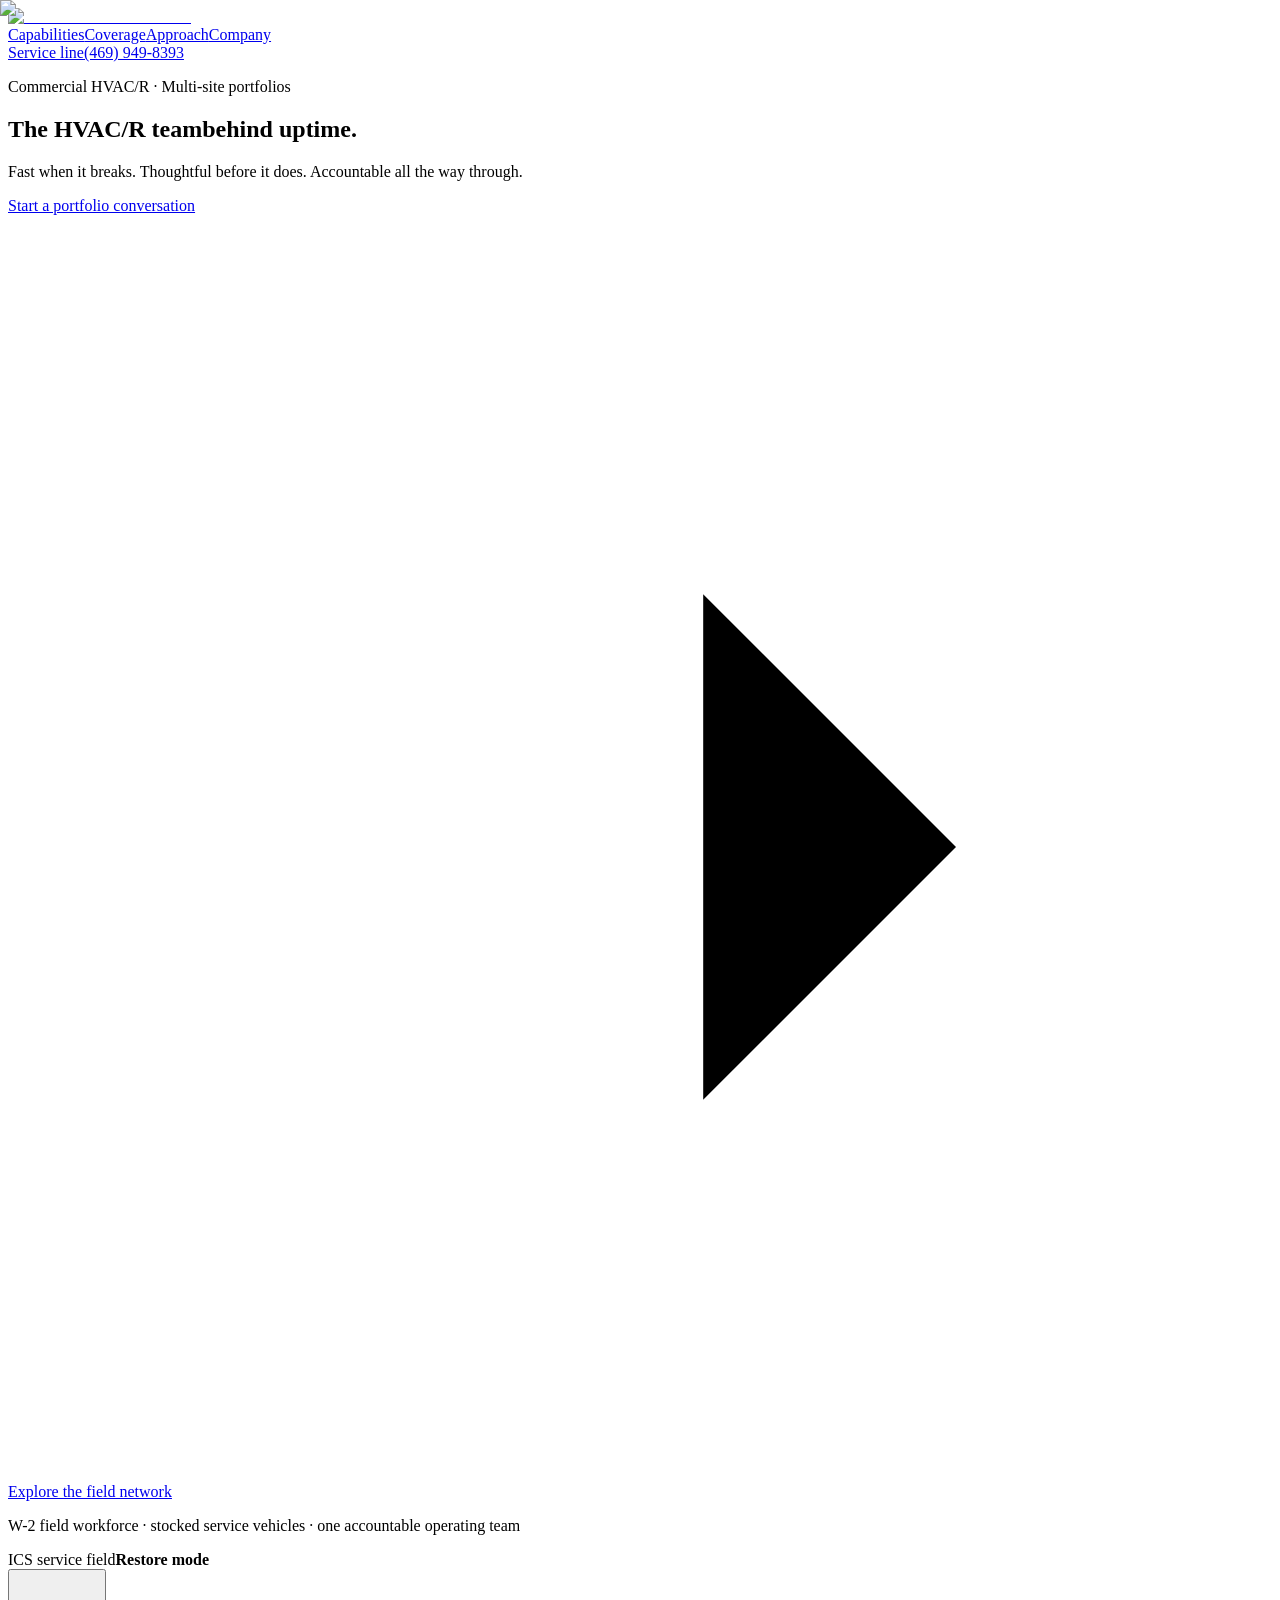
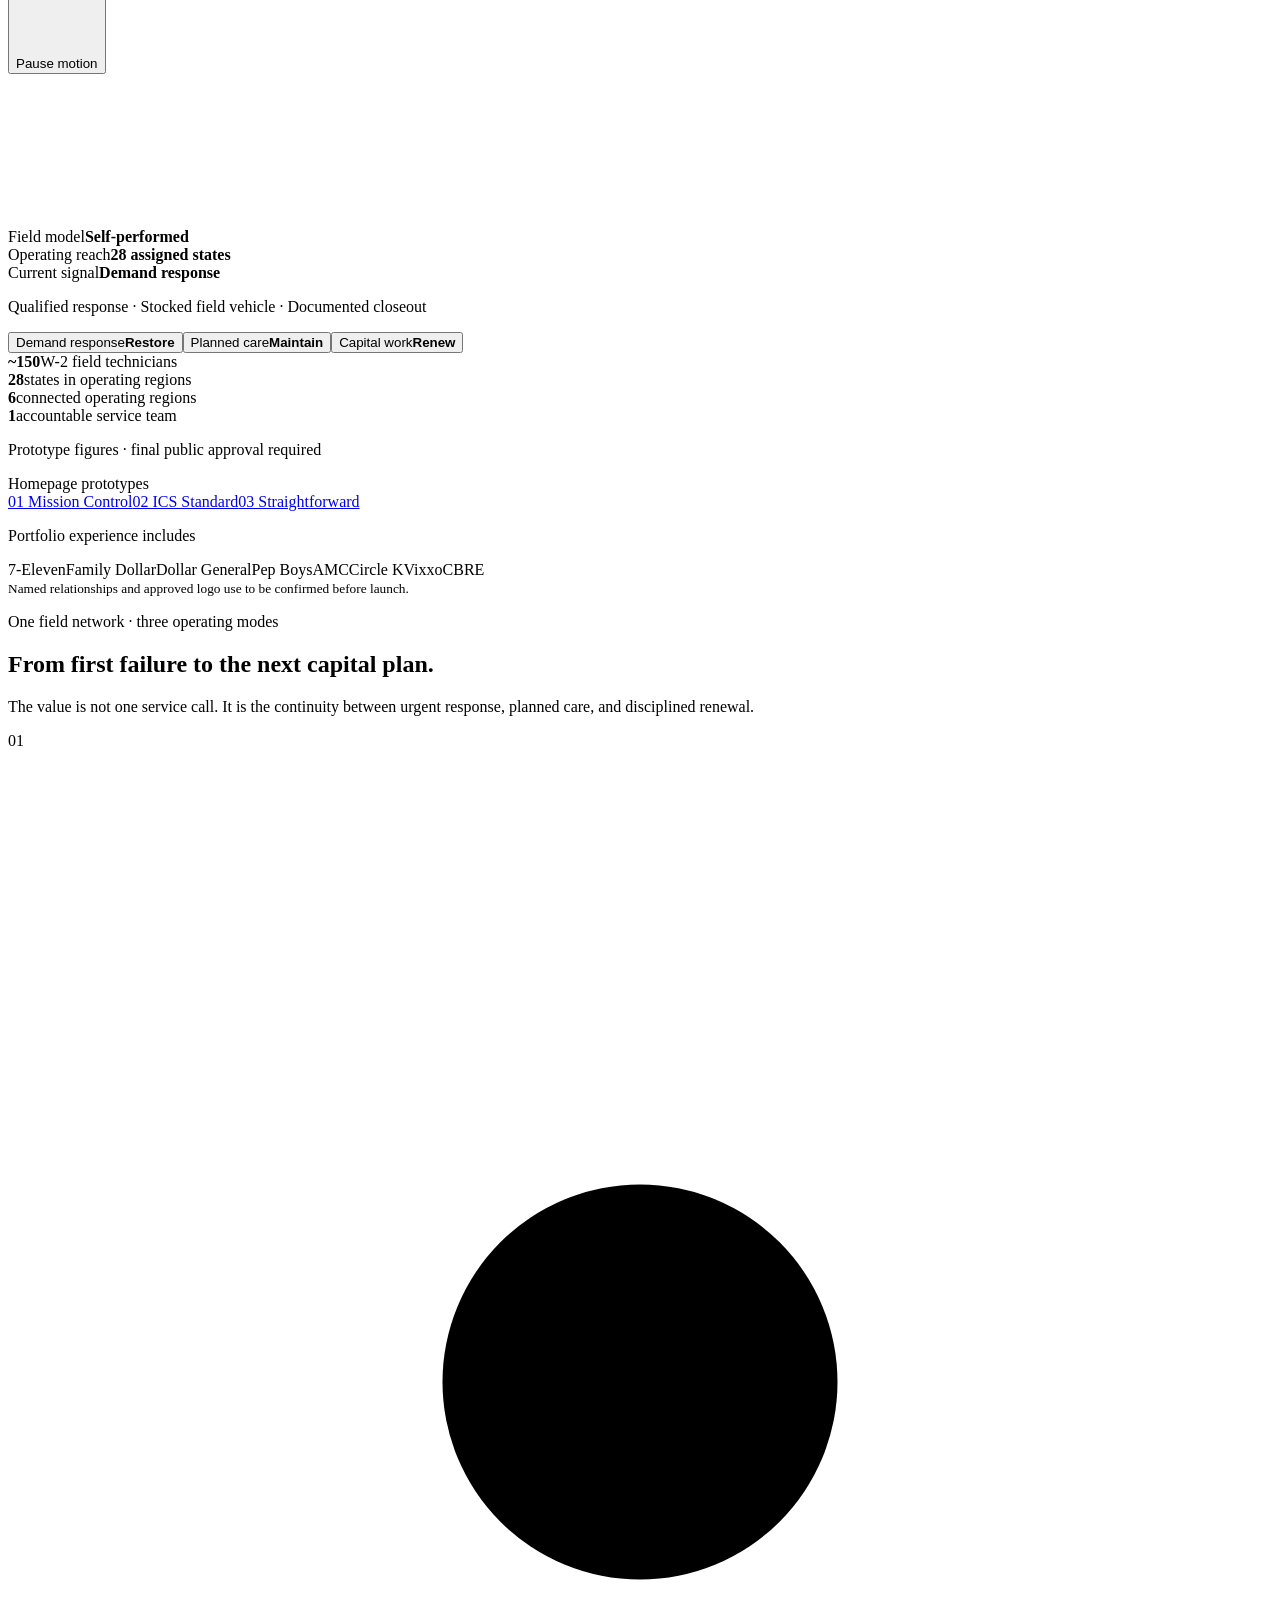
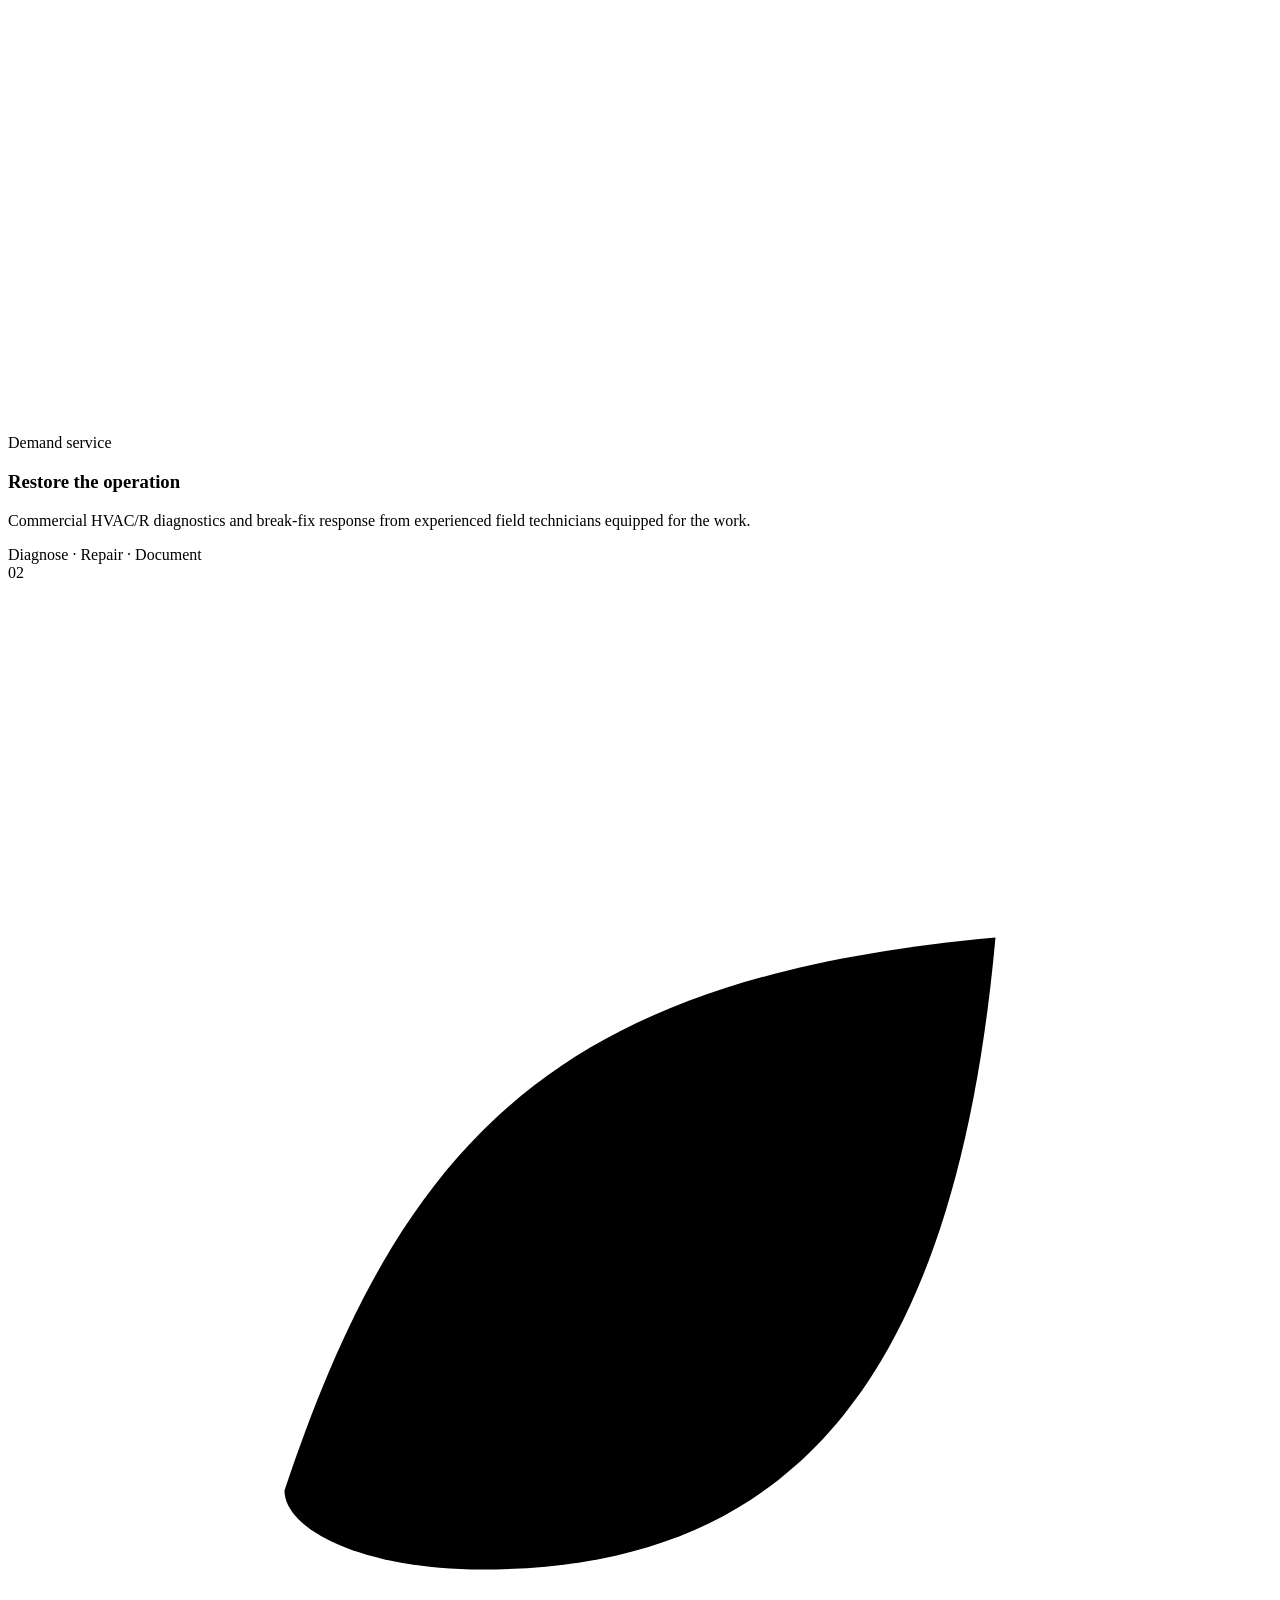
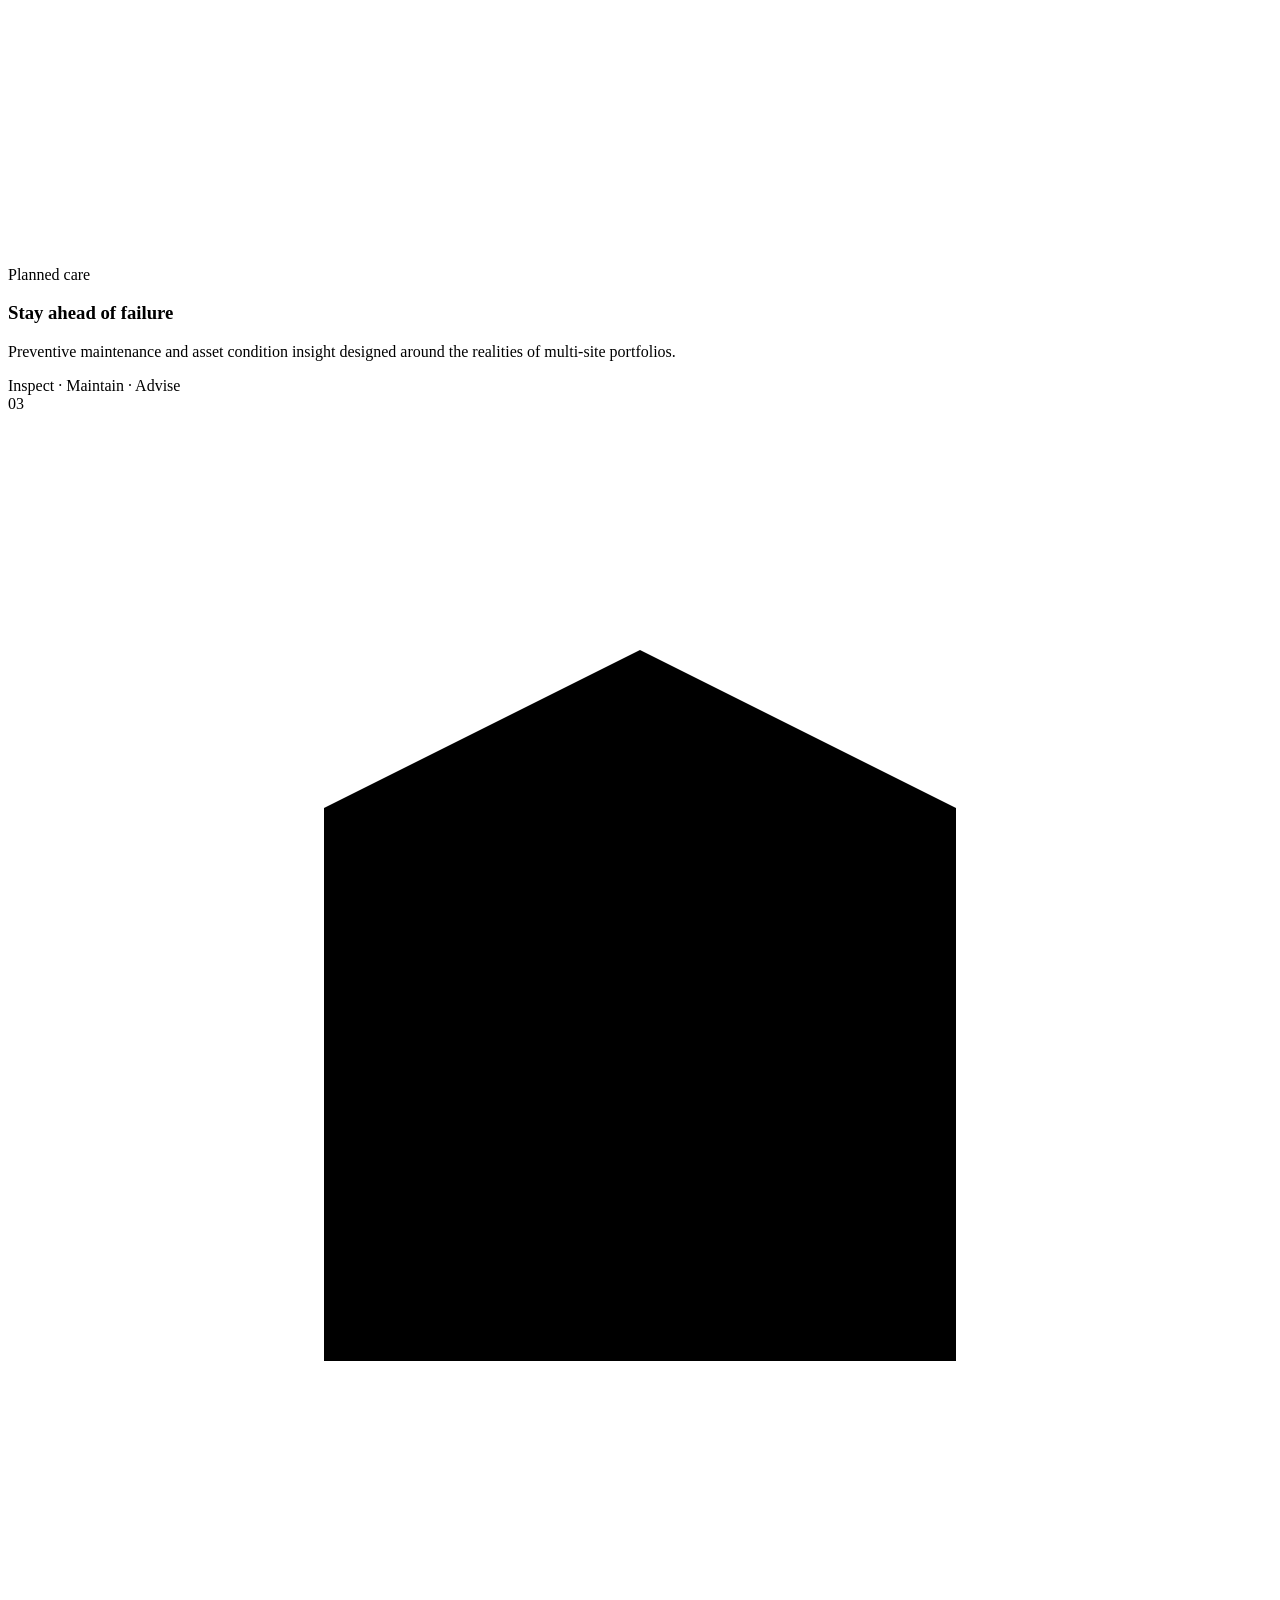
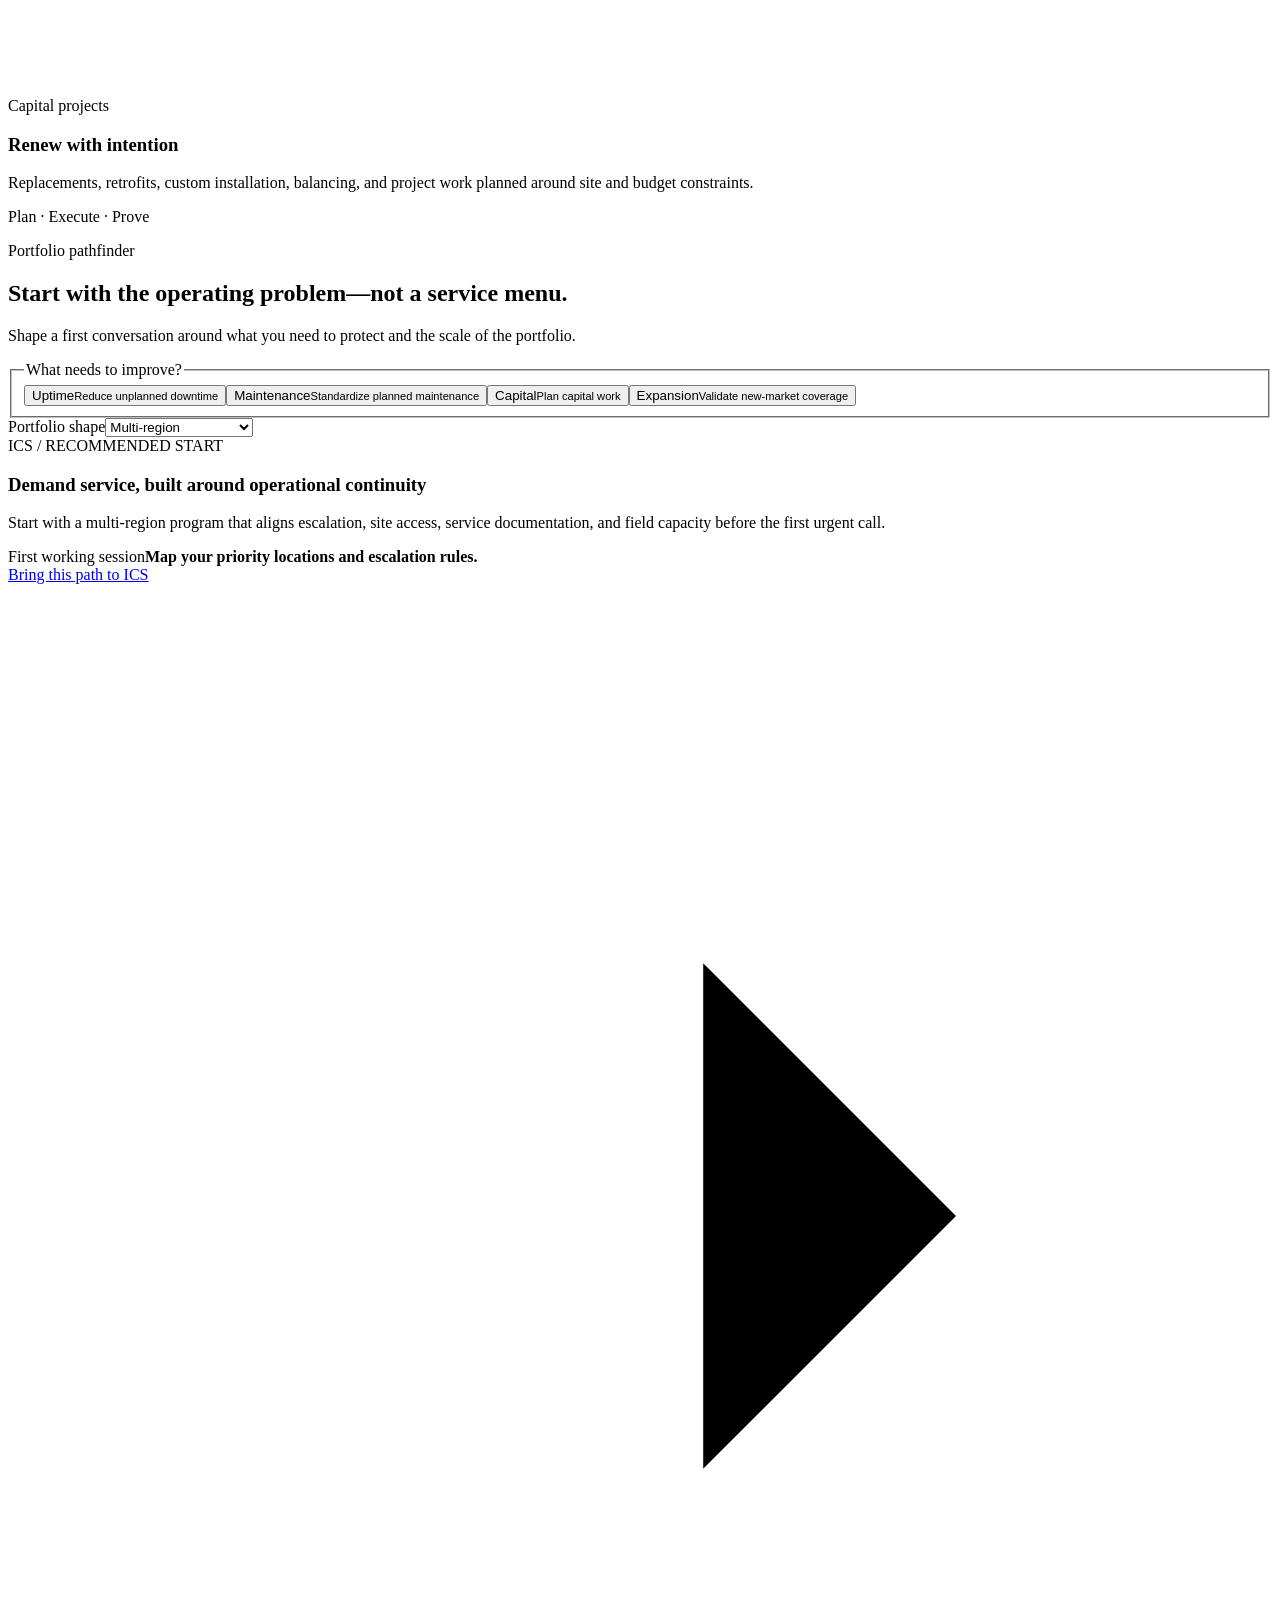
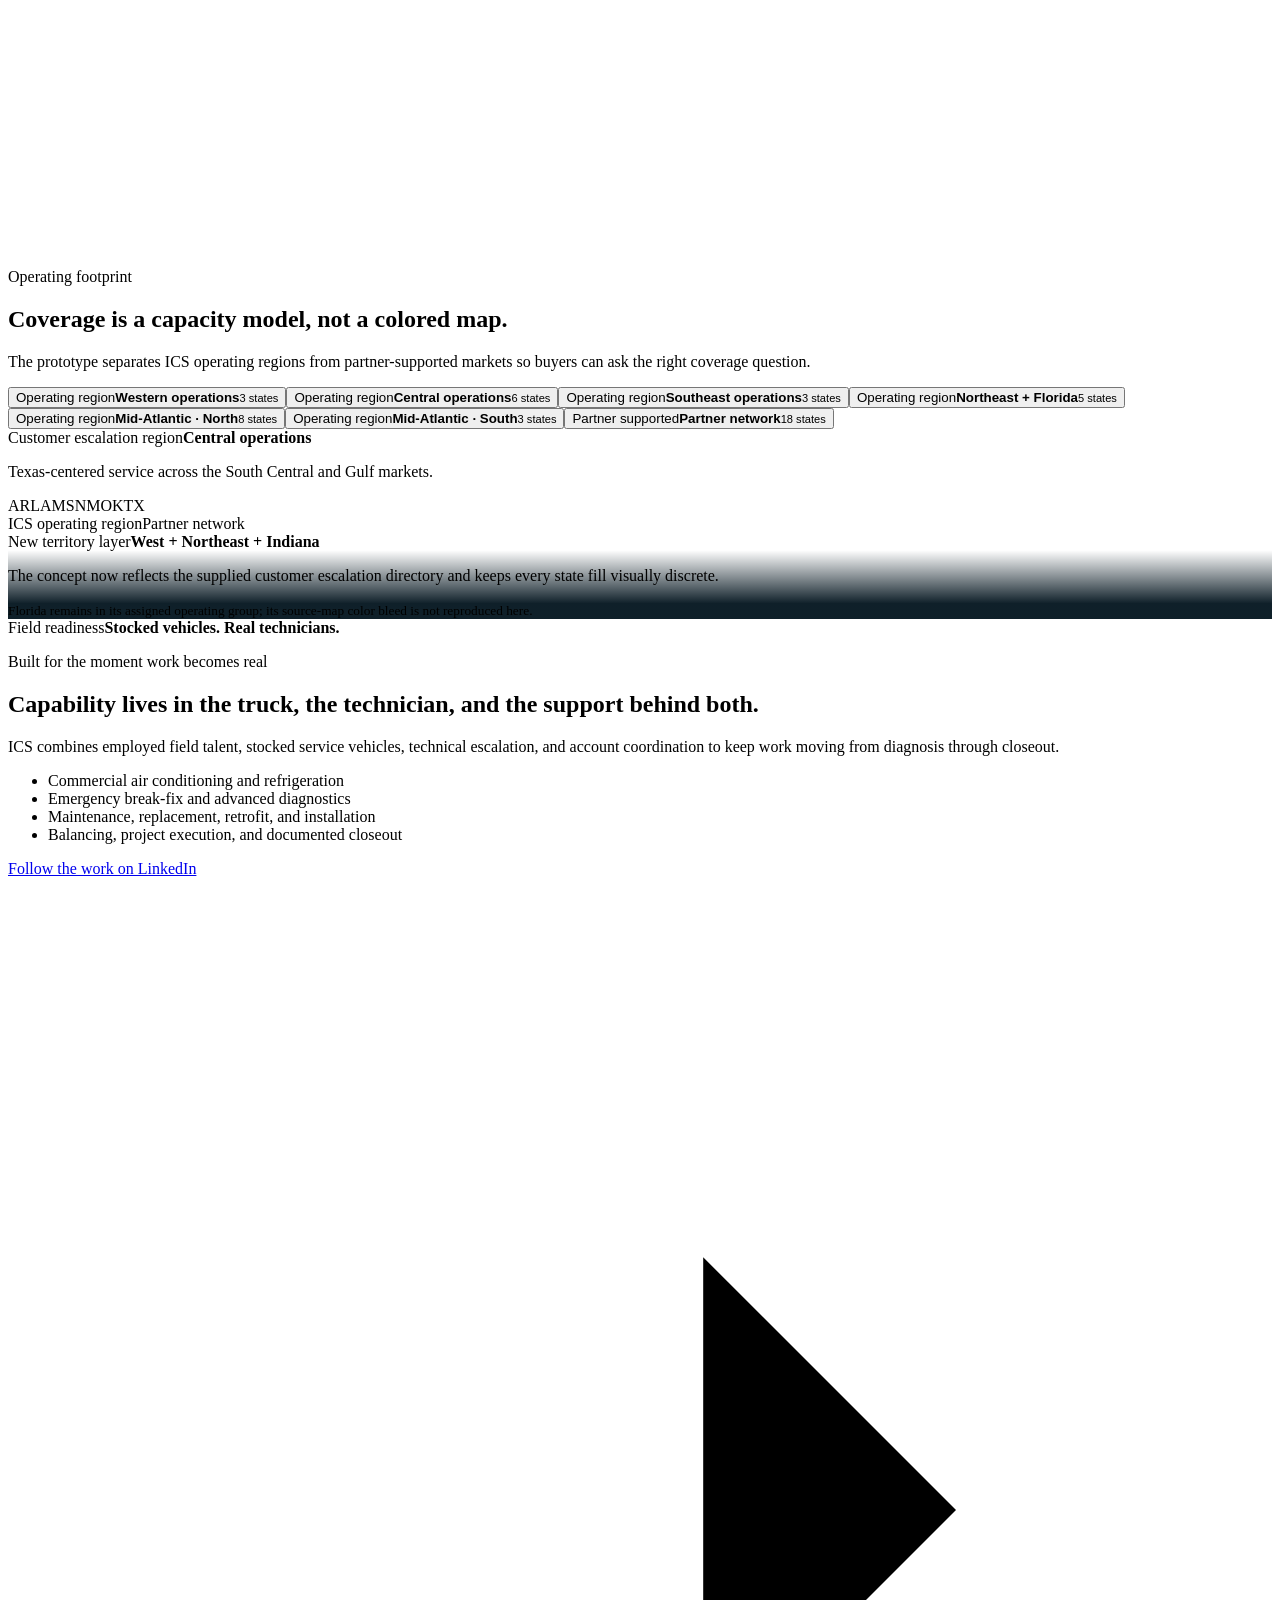
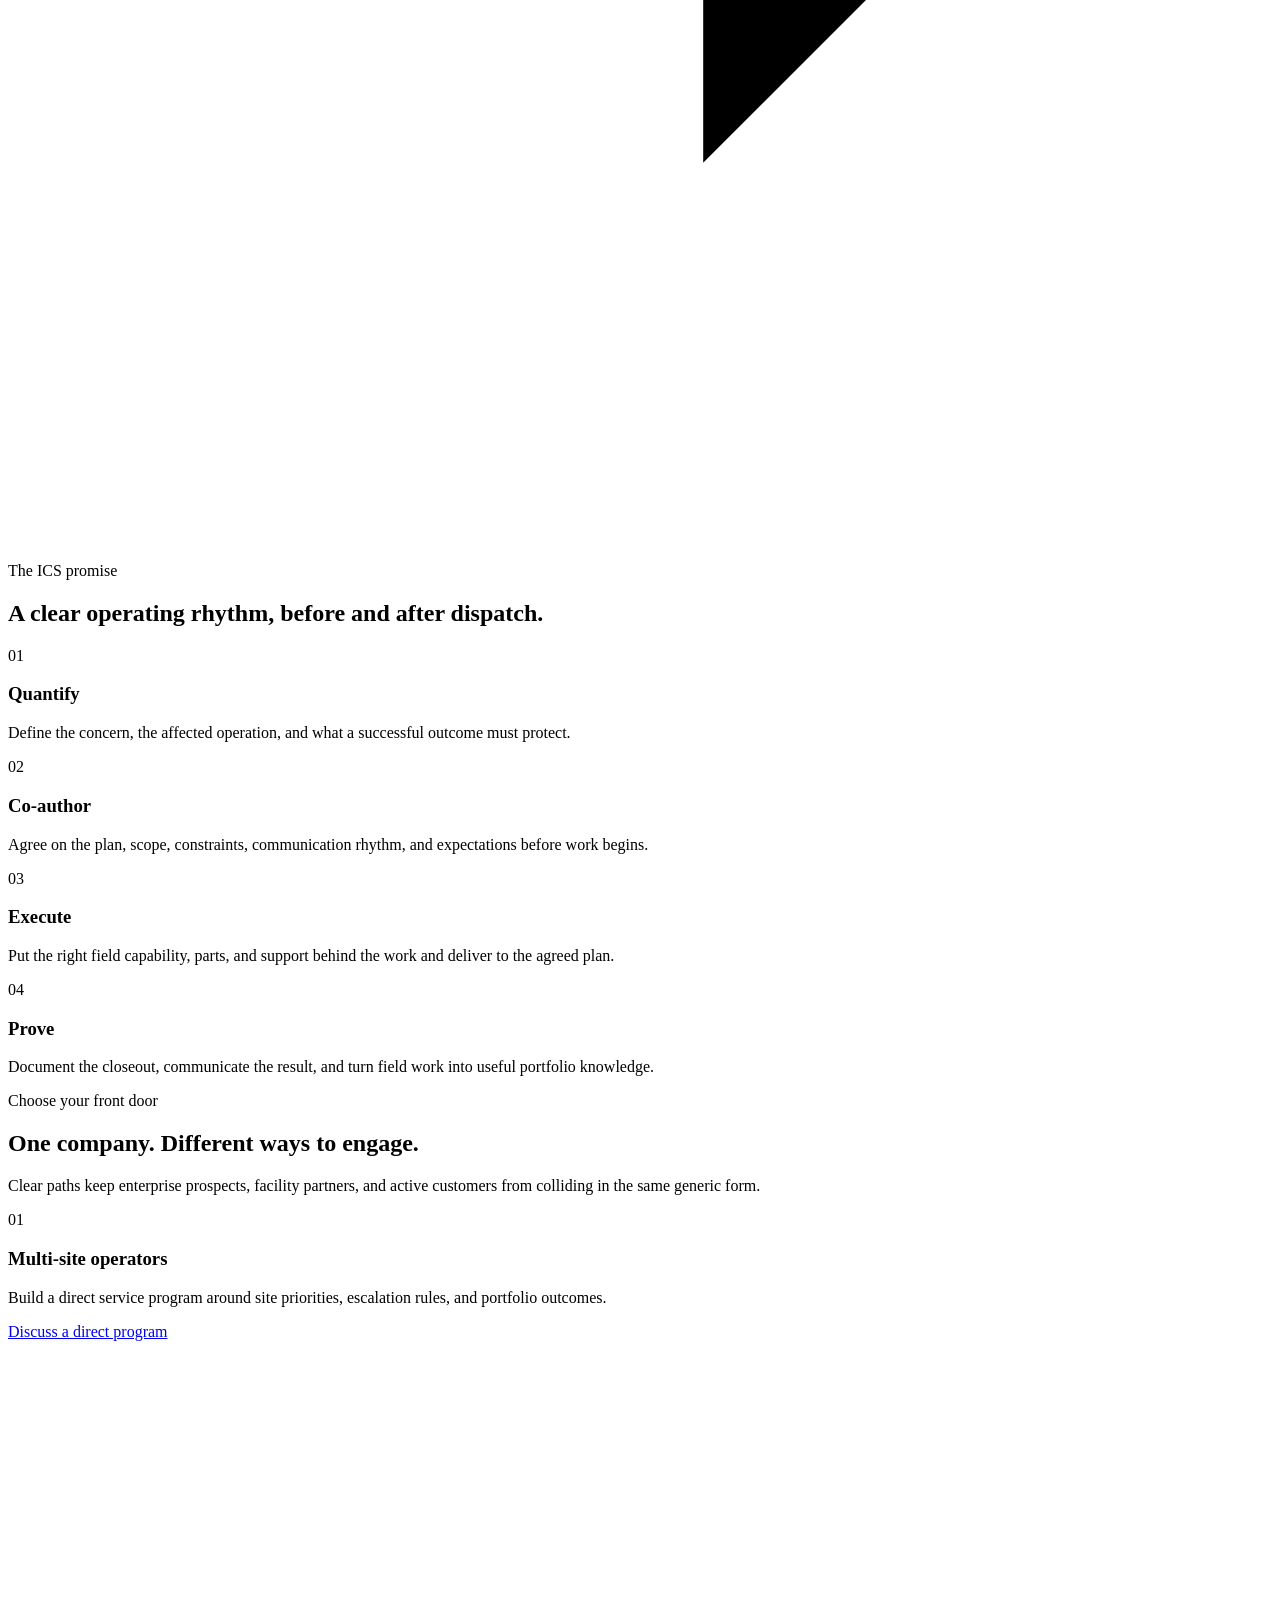
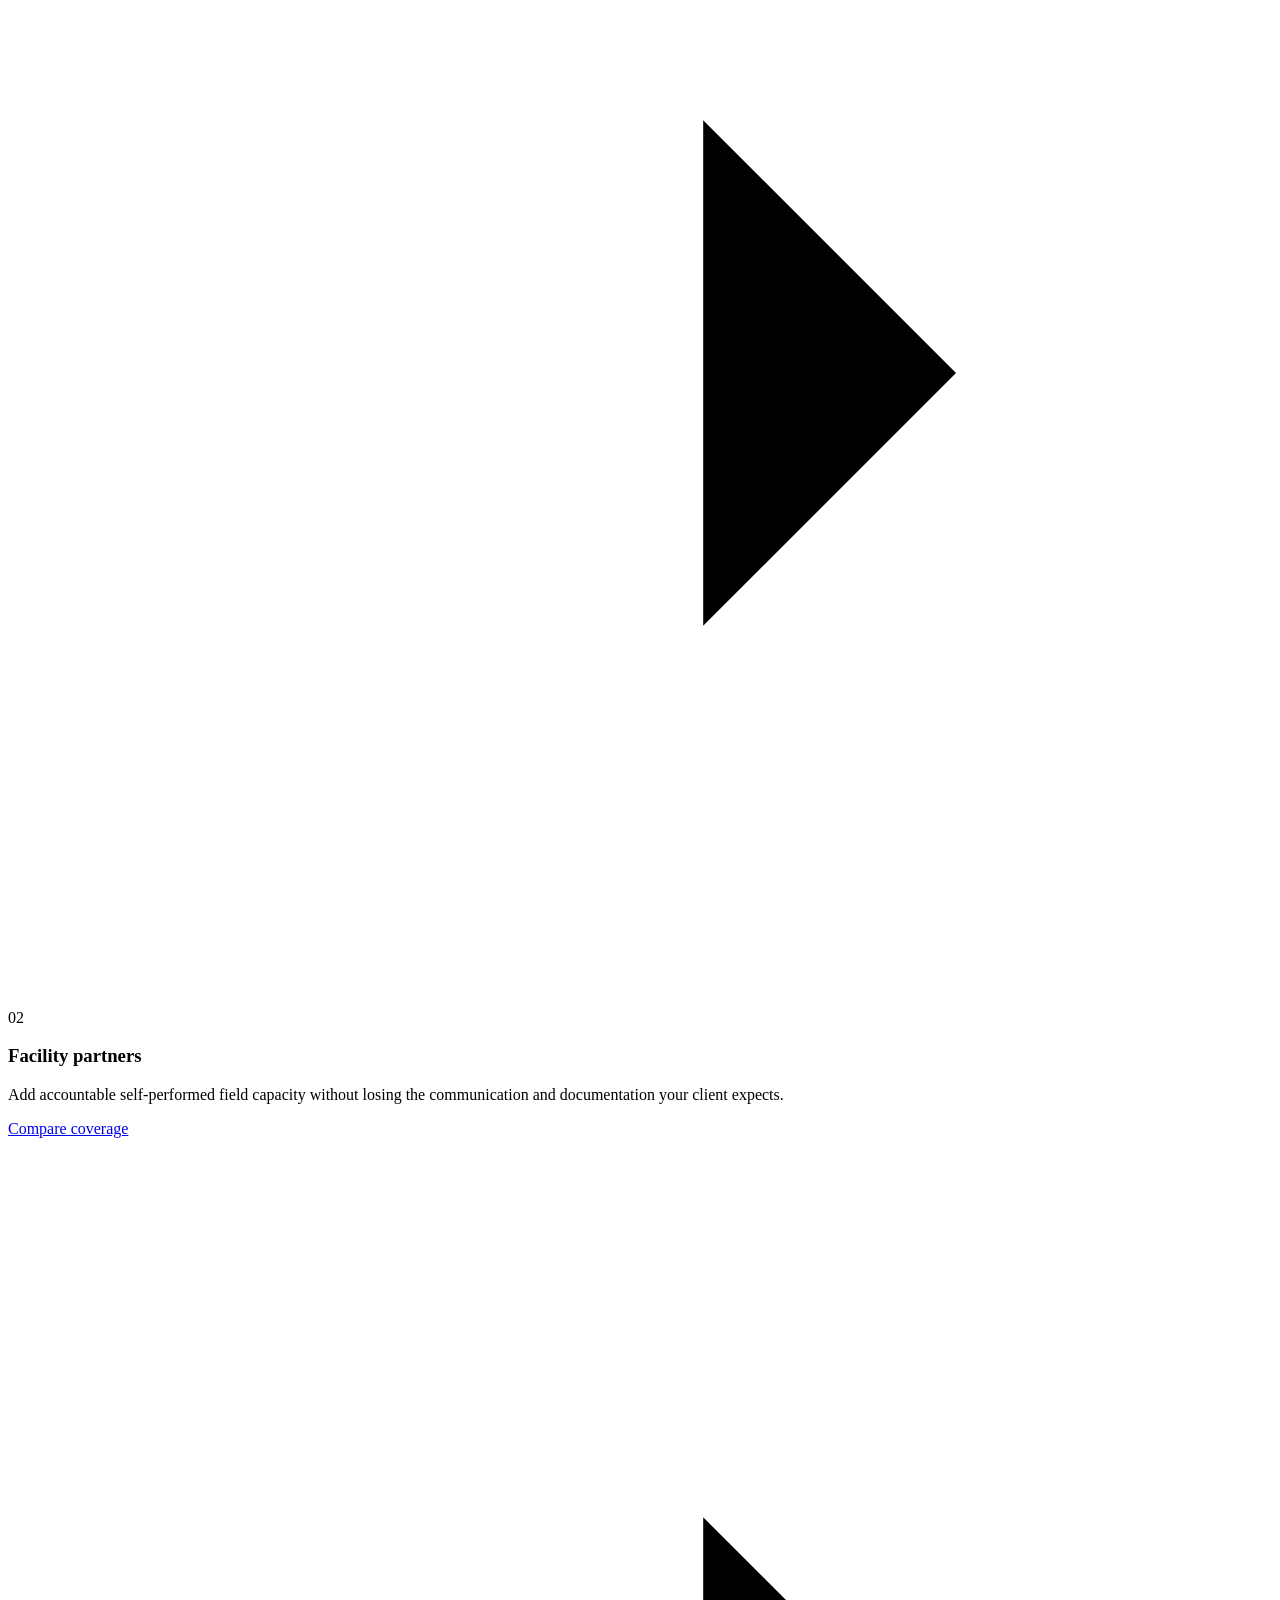
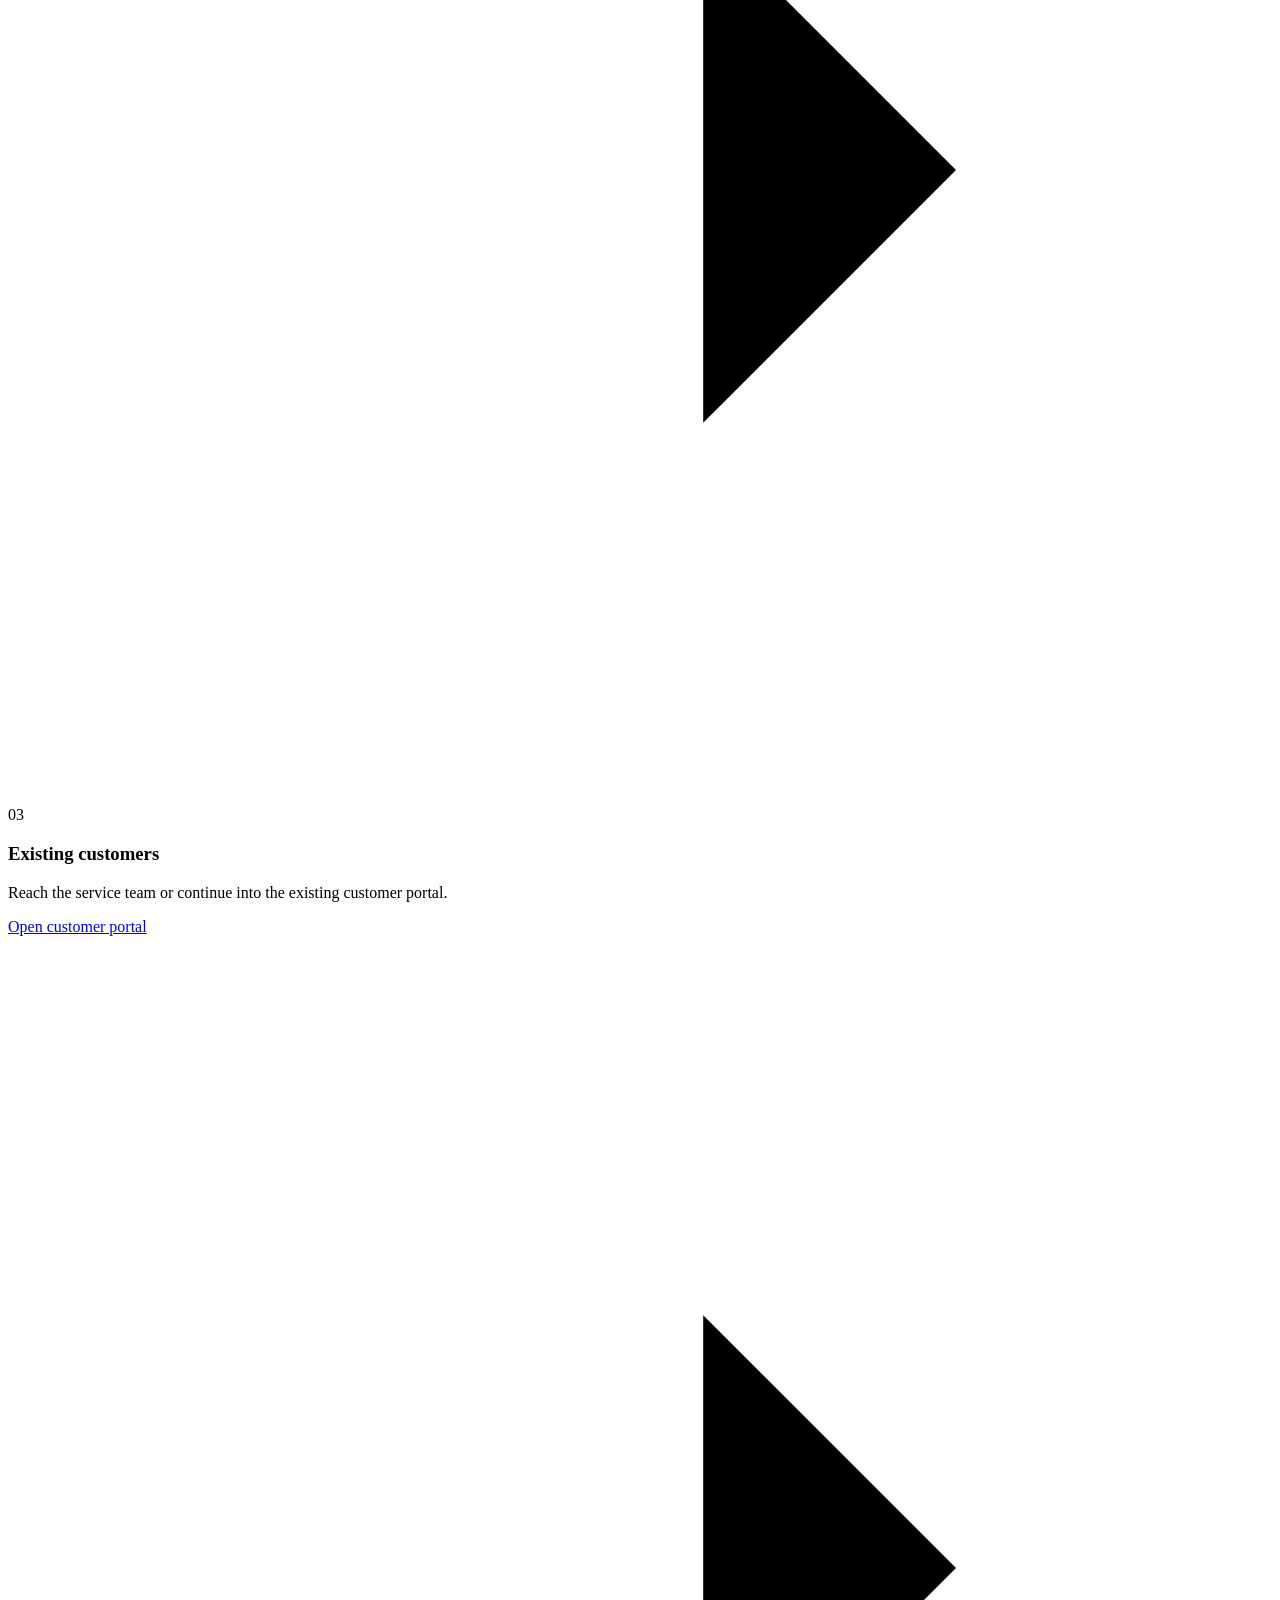
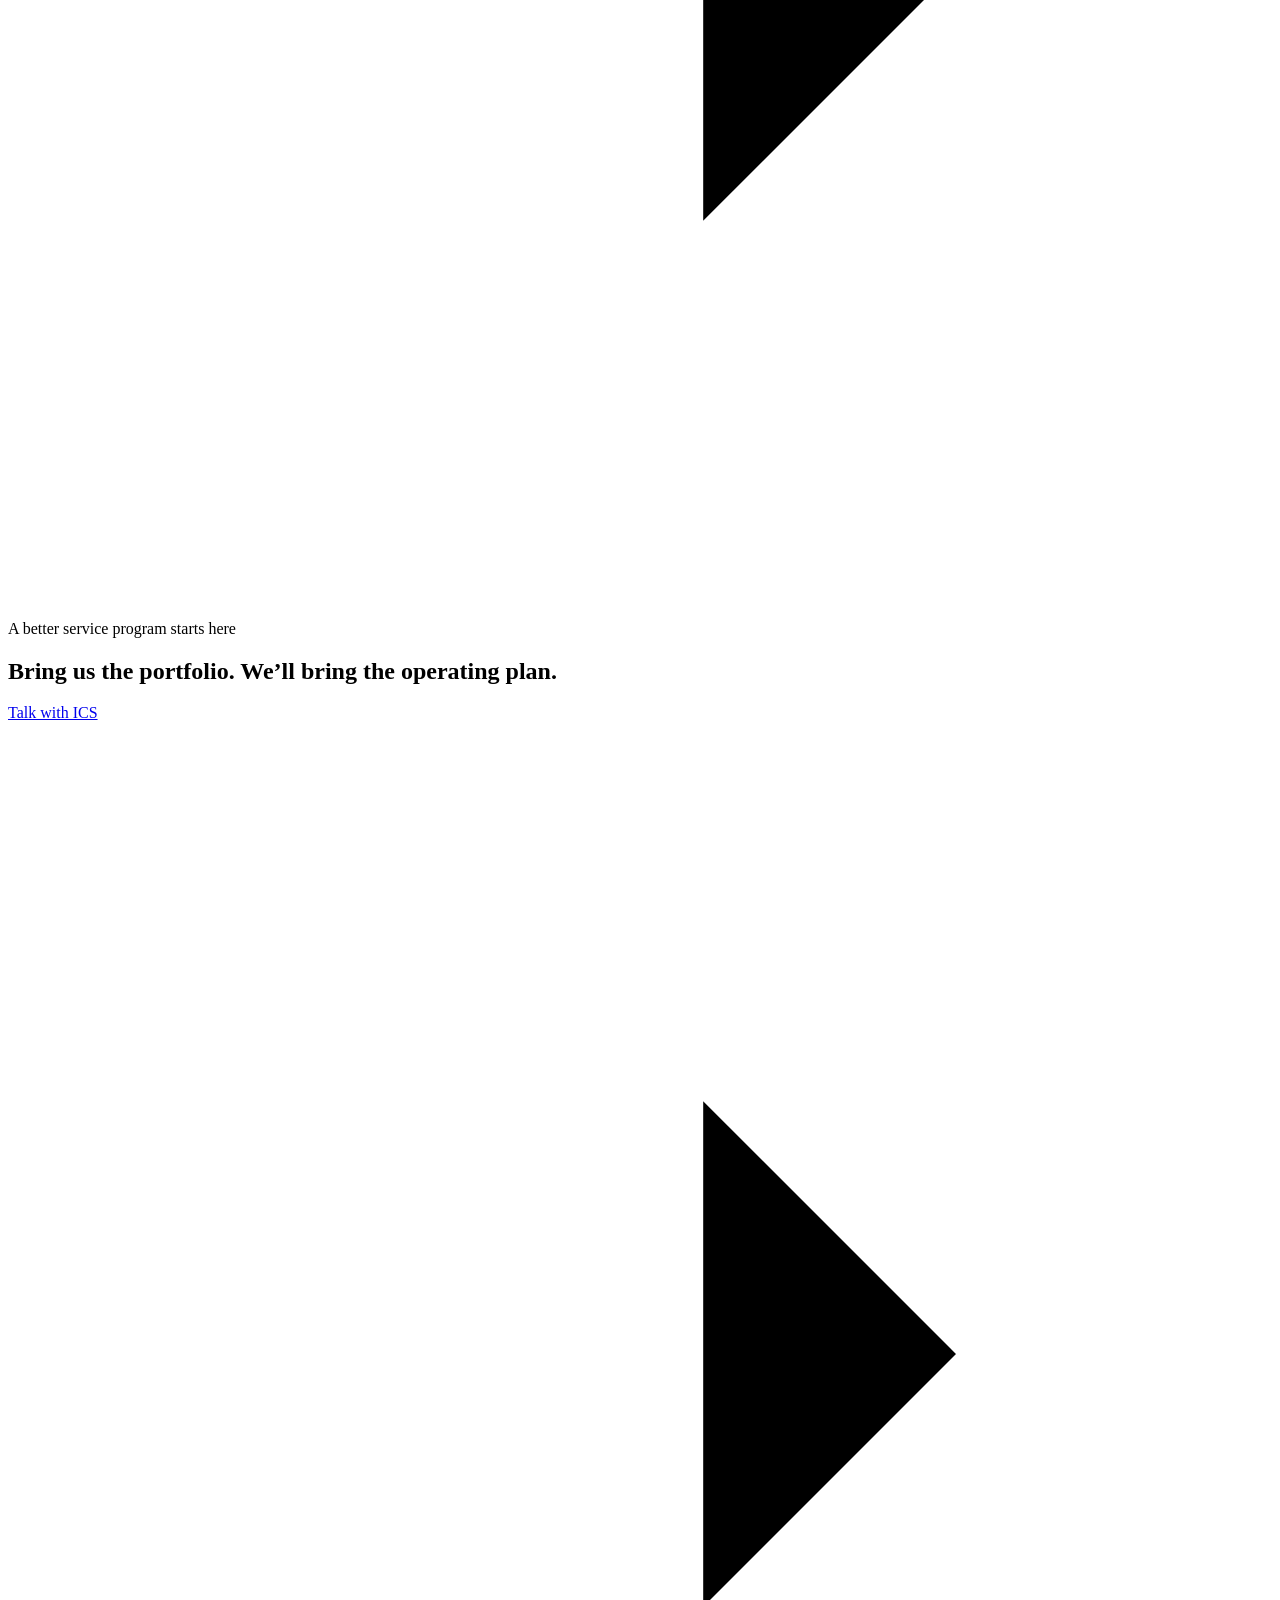
==== index.html @ 9ca4412c "Publish ICS homepage concepts" ====
<!DOCTYPE html><html lang="en"><head><meta charSet="utf-8"/><meta name="viewport" content="width=device-width, initial-scale=1"/><link rel="preload" as="image" href="/ics-homepage-concepts/brand/ics-wordmark.svg"/><link rel="stylesheet" href="/ics-homepage-concepts/_next/static/chunks/3y39r-rt_tuob.css" data-precedence="next"/><link rel="preload" as="script" fetchPriority="low" href="/ics-homepage-concepts/_next/static/chunks/1guoti84v2fh3.js"/><script src="/ics-homepage-concepts/_next/static/chunks/0tyy5c9yajj--.js" async=""></script><script src="/ics-homepage-concepts/_next/static/chunks/1upe53-127sm4.js" async=""></script><script src="/ics-homepage-concepts/_next/static/chunks/turbopack-0yu9dbricqmrs.js" async=""></script><script src="/ics-homepage-concepts/_next/static/chunks/1d4h-sglyo8ft.js" async=""></script><script src="/ics-homepage-concepts/_next/static/chunks/14mumt5_n0xhi.js" async=""></script><script src="/ics-homepage-concepts/_next/static/chunks/2w2g8vtw8w3e4.js" async=""></script><title>Mission Control Concept</title><meta name="description" content="An interactive homepage concept for Interior Climate Solutions and its commercial HVAC/R field network."/><meta name="robots" content="noindex, nofollow"/><meta name="googlebot" content="noindex, nofollow"/><meta property="og:title" content="The HVAC/R Team Behind Uptime"/><meta property="og:description" content="Three homepage directions for Interior Climate Solutions, from straightforward to next-generation."/><meta property="og:image" content="https://blakestone-x.github.io/ics-homepage-concepts/og.png"/><meta property="og:image:width" content="1733"/><meta property="og:image:height" content="909"/><meta property="og:image:alt" content="The HVAC/R team behind uptime — Interior Climate Solutions"/><meta name="twitter:card" content="summary_large_image"/><meta name="twitter:title" content="The HVAC/R Team Behind Uptime"/><meta name="twitter:description" content="Homepage concepts for Interior Climate Solutions."/><meta name="twitter:image" content="https://blakestone-x.github.io/ics-homepage-concepts/og.png"/><link rel="icon" href="/ics-homepage-concepts/brand/ics-mark-white.svg"/><script src="/ics-homepage-concepts/_next/static/chunks/0cz1d0mv5g_q7.js" noModule=""></script></head><body><div hidden=""><!--$--><!--/$--></div><main class="maximal-site"><section class="mc-hero" id="top"><div class="mc-hero__wash" aria-hidden="true"></div><header class="mc-header shell shell--wide"><a class="brand-logo brand-logo--inverted mc-header__logo" href="/ics-homepage-concepts/" aria-label="Interior Climate Solutions homepage"><img alt="Interior Climate Solutions" width="300" height="94" decoding="async" data-nimg="1" style="color:transparent" src="/ics-homepage-concepts/brand/ics-wordmark.svg"/></a><nav class="mc-header__nav" aria-label="Primary"><a href="#capabilities">Capabilities</a><a href="#coverage">Coverage</a><a href="#approach">Approach</a><a href="#company">Company</a></nav><a class="button button--quiet" href="tel:+14699498393">Service line<span>(469) 949-8393</span></a></header><div class="mc-hero__content shell shell--wide"><div class="mc-hero__copy"><p class="eyebrow eyebrow--light">Commercial HVAC/R · Multi-site portfolios</p><h1>The HVAC/R team<span>behind uptime.</span></h1><p class="mc-hero__lede">Fast when it breaks. Thoughtful before it does. Accountable all the way through.</p><div class="button-row"><a class="button button--primary" href="mailto:service@interiorcs.com?subject=Portfolio%20conversation">Start a portfolio conversation<svg viewBox="0 0 20 20" aria-hidden="true"><path d="M4 10h11M11 6l4 4-4 4"></path></svg></a><a class="button button--ghost" href="#network">Explore the field network</a></div><div class="mc-hero__trust"><span class="status-dot" aria-hidden="true"></span><p>W-2 field workforce · stocked service vehicles · one accountable operating team</p></div></div><div class="mc-network" id="network"><div class="mc-network__topline"><div><span>ICS service field</span><strong>Restore<!-- --> mode</strong></div><button class="motion-control" type="button" aria-pressed="false"><svg viewBox="0 0 20 20" aria-hidden="true"><path d="M7 5v10M13 5v10"></path></svg>Pause motion</button></div><div class="mc-network__visual"><canvas class="service-field-canvas" aria-hidden="true"></canvas><div class="mc-network__readout mc-network__readout--left"><span>Field model</span><strong>Self-performed</strong></div><div class="mc-network__readout mc-network__readout--right"><span>Operating reach</span><strong>28 assigned states</strong></div><div class="mc-network__caption"><span>Current signal</span><strong>Demand response</strong><p>Qualified response · Stocked field vehicle · Documented closeout</p></div></div><div class="signal-tabs" aria-label="Service signal"><button type="button" class="is-active" aria-pressed="true"><span>Demand response</span><strong>Restore</strong></button><button type="button" aria-pressed="false"><span>Planned care</span><strong>Maintain</strong></button><button type="button" aria-pressed="false"><span>Capital work</span><strong>Renew</strong></button></div></div></div><div class="mc-hero__proof shell shell--wide"><div><strong>~150</strong><span>W-2 field technicians</span></div><div><strong>28</strong><span>states in operating regions</span></div><div><strong>6</strong><span>connected operating regions</span></div><div><strong>1</strong><span>accountable service team</span></div><p>Prototype figures · final public approval required</p></div></section><aside class="concept-dock concept-dock--dark" aria-label="Switch homepage prototype"><span class="concept-dock__label">Homepage prototypes</span><nav class="concept-dock__nav"><a href="/ics-homepage-concepts/" class="is-active" aria-current="page">01 Mission Control</a><a href="/ics-homepage-concepts/standard">02 ICS Standard</a><a href="/ics-homepage-concepts/simple">03 Straightforward</a></nav></aside><section class="client-signal" aria-label="Portfolio experience"><div class="shell shell--wide client-signal__inner"><p>Portfolio experience includes</p><div class="client-signal__names"><span>7-Eleven</span><span>Family Dollar</span><span>Dollar General</span><span>Pep Boys</span><span>AMC</span><span>Circle K</span><span>Vixxo</span><span>CBRE</span></div><small>Named relationships and approved logo use to be confirmed before launch.</small></div></section><section class="mc-section mc-capabilities" id="capabilities"><div class="shell shell--wide"><div class="section-heading section-heading--split"><div><p class="eyebrow">One field network · three operating modes</p><h2>From first failure to the next capital plan.</h2></div><p>The value is not one service call. It is the continuity between urgent response, planned care, and disciplined renewal.</p></div><div class="capability-grid"><article class="capability-card"><div class="capability-card__top"><span>0<!-- -->1</span><svg viewBox="0 0 32 32" aria-hidden="true"><path d="M16 5v5M16 22v5M5 16h5M22 16h5M8.2 8.2l3.5 3.5M20.3 20.3l3.5 3.5M23.8 8.2l-3.5 3.5M11.7 20.3l-3.5 3.5"></path><circle cx="16" cy="16" r="5"></circle></svg></div><p class="eyebrow">Demand service</p><h3>Restore the operation</h3><p>Commercial HVAC/R diagnostics and break-fix response from experienced field technicians equipped for the work.</p><div class="capability-card__detail">Diagnose · Repair · Document</div></article><article class="capability-card"><div class="capability-card__top"><span>0<!-- -->2</span><svg viewBox="0 0 32 32" aria-hidden="true"><path d="M7 23c3-9 7-13 18-14-1 11-5 16-13 16-3 0-5-1-5-2Z"></path><path d="M9 24c4-5 8-8 13-11"></path></svg></div><p class="eyebrow">Planned care</p><h3>Stay ahead of failure</h3><p>Preventive maintenance and asset condition insight designed around the realities of multi-site portfolios.</p><div class="capability-card__detail">Inspect · Maintain · Advise</div></article><article class="capability-card"><div class="capability-card__top"><span>0<!-- -->3</span><svg viewBox="0 0 32 32" aria-hidden="true"><path d="M8 24V10l8-4 8 4v14"></path><path d="M12 24v-7h8v7M5 25h22"></path></svg></div><p class="eyebrow">Capital projects</p><h3>Renew with intention</h3><p>Replacements, retrofits, custom installation, balancing, and project work planned around site and budget constraints.</p><div class="capability-card__detail">Plan · Execute · Prove</div></article></div></div></section><section class="mc-section portfolio-lab"><div class="shell shell--wide portfolio-lab__layout"><div class="portfolio-lab__intro"><p class="eyebrow eyebrow--light">Portfolio pathfinder</p><h2>Start with the operating problem—not a service menu.</h2><p>Shape a first conversation around what you need to protect and the scale of the portfolio.</p></div><div class="portfolio-lab__controls"><fieldset><legend>What needs to improve?</legend><div class="choice-grid"><button type="button" class="is-active" aria-pressed="true" title="Reduce unplanned downtime"><span>Uptime</span><small>Reduce unplanned downtime</small></button><button type="button" aria-pressed="false" title="Standardize planned maintenance"><span>Maintenance</span><small>Standardize planned maintenance</small></button><button type="button" aria-pressed="false" title="Plan capital work"><span>Capital</span><small>Plan capital work</small></button><button type="button" aria-pressed="false" title="Validate new-market coverage"><span>Expansion</span><small>Validate new-market coverage</small></button></div></fieldset><label class="select-field"><span>Portfolio shape</span><select><option value="regional">Regional</option><option value="multi-region" selected="">Multi-region</option><option value="national">National coordination</option></select></label></div><div class="portfolio-lab__result" aria-live="polite"><span class="result-index">ICS / RECOMMENDED START</span><h3>Demand service, built around operational continuity</h3><p>Start with a multi-region program that aligns escalation, site access, service documentation, and field capacity before the first urgent call.</p><div><span>First working session</span><strong>Map your priority locations and escalation rules.</strong></div><a href="mailto:service@interiorcs.com?subject=Portfolio%20pathfinder%3A%20uptime">Bring this path to ICS<svg viewBox="0 0 20 20" aria-hidden="true"><path d="M4 10h11M11 6l4 4-4 4"></path></svg></a></div></div></section><section class="mc-section territory-section" id="coverage"><div class="shell shell--wide"><div class="section-heading section-heading--split"><div><p class="eyebrow">Operating footprint</p><h2>Coverage is a capacity model, not a colored map.</h2></div><p>The prototype separates ICS operating regions from partner-supported markets so buyers can ask the right coverage question.</p></div><div class="territory-console"><nav aria-label="Territory regions"><button type="button" aria-pressed="false"><span>Operating region</span><strong>Western operations</strong><small>3<!-- --> states</small></button><button type="button" class="is-active" aria-pressed="true"><span>Operating region</span><strong>Central operations</strong><small>6<!-- --> states</small></button><button type="button" aria-pressed="false"><span>Operating region</span><strong>Southeast operations</strong><small>3<!-- --> states</small></button><button type="button" aria-pressed="false"><span>Operating region</span><strong>Northeast + Florida</strong><small>5<!-- --> states</small></button><button type="button" aria-pressed="false"><span>Operating region</span><strong>Mid-Atlantic · North</strong><small>8<!-- --> states</small></button><button type="button" aria-pressed="false"><span>Operating region</span><strong>Mid-Atlantic · South</strong><small>3<!-- --> states</small></button><button type="button" aria-pressed="false"><span>Partner supported</span><strong>Partner network</strong><small>18<!-- --> states</small></button></nav><div class="territory-console__display"><div class="territory-console__meta"><span>Customer escalation region</span><strong>Central operations</strong><p>Texas-centered service across the South Central and Gulf markets.</p></div><div class="state-cloud" aria-label="AR, LA, MS, NM, OK, TX"><span style="--state-index:0">AR</span><span style="--state-index:1">LA</span><span style="--state-index:2">MS</span><span style="--state-index:3">NM</span><span style="--state-index:4">OK</span><span style="--state-index:5">TX</span></div><div class="territory-console__legend"><span><i class="legend-dot legend-dot--active"></i>ICS operating region</span><span><i class="legend-dot legend-dot--planned"></i>Partner network</span></div></div><aside class="territory-console__note" style="background-image:linear-gradient(to bottom, transparent 20%, rgba(0, 18, 28, 0.94) 82%), url(&quot;/ics-homepage-concepts/brand/dallas-hero.jpg&quot;)"><span>New territory layer</span><strong>West + Northeast + Indiana</strong><p>The concept now reflects the supplied customer escalation directory and keeps every state fill visually discrete.</p><small>Florida remains in its assigned operating group; its source-map color bleed is not reproduced here.</small></aside></div></div></section><section class="mc-section field-story" id="company"><div class="shell shell--wide field-story__layout"><div class="field-story__photo"><img alt="Interior Climate Solutions service fleet" loading="lazy" decoding="async" data-nimg="fill" style="position:absolute;height:100%;width:100%;left:0;top:0;right:0;bottom:0;color:transparent" src="/ics-homepage-concepts/brand/fleet.jpg"/><div class="field-story__badge"><span>Field readiness</span><strong>Stocked vehicles. Real technicians.</strong></div></div><div class="field-story__copy"><p class="eyebrow">Built for the moment work becomes real</p><h2>Capability lives in the truck, the technician, and the support behind both.</h2><p>ICS combines employed field talent, stocked service vehicles, technical escalation, and account coordination to keep work moving from diagnosis through closeout.</p><ul><li>Commercial air conditioning and refrigeration</li><li>Emergency break-fix and advanced diagnostics</li><li>Maintenance, replacement, retrofit, and installation</li><li>Balancing, project execution, and documented closeout</li></ul><a href="https://www.linkedin.com/company/interior-climate-solutions-llc/" target="_blank" rel="noreferrer">Follow the work on LinkedIn<svg viewBox="0 0 20 20" aria-hidden="true"><path d="M4 10h11M11 6l4 4-4 4"></path></svg></a></div></div></section><section class="mc-section approach-section" id="approach"><div class="shell shell--wide"><div class="section-heading"><p class="eyebrow">The ICS promise</p><h2>A clear operating rhythm, before and after dispatch.</h2></div><div class="process-rail"><article><span>01</span><h3>Quantify</h3><p>Define the concern, the affected operation, and what a successful outcome must protect.</p></article><article><span>02</span><h3>Co-author</h3><p>Agree on the plan, scope, constraints, communication rhythm, and expectations before work begins.</p></article><article><span>03</span><h3>Execute</h3><p>Put the right field capability, parts, and support behind the work and deliver to the agreed plan.</p></article><article><span>04</span><h3>Prove</h3><p>Document the closeout, communicate the result, and turn field work into useful portfolio knowledge.</p></article></div></div></section><section class="mc-section audience-section"><div class="shell shell--wide"><div class="section-heading section-heading--split"><div><p class="eyebrow">Choose your front door</p><h2>One company. Different ways to engage.</h2></div><p>Clear paths keep enterprise prospects, facility partners, and active customers from colliding in the same generic form.</p></div><div class="audience-grid"><article><span>01</span><h3>Multi-site operators</h3><p>Build a direct service program around site priorities, escalation rules, and portfolio outcomes.</p><a href="mailto:service@interiorcs.com?subject=Direct%20service%20program">Discuss a direct program<svg viewBox="0 0 20 20" aria-hidden="true"><path d="M4 10h11M11 6l4 4-4 4"></path></svg></a></article><article><span>02</span><h3>Facility partners</h3><p>Add accountable self-performed field capacity without losing the communication and documentation your client expects.</p><a href="mailto:service@interiorcs.com?subject=Facility%20partner%20coverage">Compare coverage<svg viewBox="0 0 20 20" aria-hidden="true"><path d="M4 10h11M11 6l4 4-4 4"></path></svg></a></article><article><span>03</span><h3>Existing customers</h3><p>Reach the service team or continue into the existing customer portal.</p><a href="https://interiorcs.com/customer-login/">Open customer portal<svg viewBox="0 0 20 20" aria-hidden="true"><path d="M4 10h11M11 6l4 4-4 4"></path></svg></a></article></div></div></section><section class="mc-cta"><div class="shell shell--wide mc-cta__inner"><div><p class="eyebrow eyebrow--light">A better service program starts here</p><h2>Bring us the portfolio. We’ll bring the operating plan.</h2></div><div><a class="button button--primary" href="mailto:service@interiorcs.com?subject=Let%E2%80%99s%20build%20the%20operating%20plan">Talk with ICS<svg viewBox="0 0 20 20" aria-hidden="true"><path d="M4 10h11M11 6l4 4-4 4"></path></svg></a><a href="tel:+14699498393">(469) 949-8393</a></div></div></section><footer class="site-footer site-footer--dark"><div class="site-footer__brand"><img alt="Interior Climate Solutions" loading="lazy" width="300" height="94" decoding="async" data-nimg="1" style="color:transparent" src="/ics-homepage-concepts/brand/ics-wordmark.svg"/><p>Commercial HVAC/R for multi-site operators and facility partners.</p></div><div class="site-footer__links"><div><span>Start a conversation</span><a href="tel:+14699498393">(469) 949-8393</a><a href="mailto:service@interiorcs.com">service@interiorcs.com</a></div><div><span>Company</span><a href="https://www.linkedin.com/company/interior-climate-solutions-llc/" target="_blank" rel="noreferrer">LinkedIn</a><a href="https://interiorcs.com/employment/">Careers</a></div></div><div class="site-footer__fine-print"><p>Prototype concept. Workforce figures, customer references, integrations, and performance claims require final approval before publication.</p><p>Interior Climate Solutions · Dallas, Texas</p></div></footer></main><!--$--><!--/$--><script src="/ics-homepage-concepts/_next/static/chunks/1guoti84v2fh3.js" id="_R_" async=""></script><script>(self.__next_f=self.__next_f||[]).push([0])</script><script>self.__next_f.push([1,"1:\"$Sreact.fragment\"\n2:I[39756,[\"/ics-homepage-concepts/_next/static/chunks/1d4h-sglyo8ft.js\",\"/ics-homepage-concepts/_next/static/chunks/14mumt5_n0xhi.js\"],\"default\"]\n3:I[37457,[\"/ics-homepage-concepts/_next/static/chunks/1d4h-sglyo8ft.js\",\"/ics-homepage-concepts/_next/static/chunks/14mumt5_n0xhi.js\"],\"default\"]\n4:I[60313,[\"/ics-homepage-concepts/_next/static/chunks/1d4h-sglyo8ft.js\",\"/ics-homepage-concepts/_next/static/chunks/14mumt5_n0xhi.js\",\"/ics-homepage-concepts/_next/static/chunks/2w2g8vtw8w3e4.js\"],\"MaximalExperience\"]\n5:I[97367,[\"/ics-homepage-concepts/_next/static/chunks/1d4h-sglyo8ft.js\",\"/ics-homepage-concepts/_next/static/chunks/14mumt5_n0xhi.js\"],\"OutletBoundary\"]\n6:\"$Sreact.suspense\"\n8:I[97367,[\"/ics-homepage-concepts/_next/static/chunks/1d4h-sglyo8ft.js\",\"/ics-homepage-concepts/_next/static/chunks/14mumt5_n0xhi.js\"],\"ViewportBoundary\"]\na:I[97367,[\"/ics-homepage-concepts/_next/static/chunks/1d4h-sglyo8ft.js\",\"/ics-homepage-concepts/_next/static/chunks/14mumt5_n0xhi.js\"],\"MetadataBoundary\"]\nc:I[68027,[\"/ics-homepage-concepts/_next/static/chunks/1d4h-sglyo8ft.js\",\"/ics-homepage-concepts/_next/static/chunks/14mumt5_n0xhi.js\"],\"default\",1]\n:HL[\"/ics-homepage-concepts/_next/static/chunks/3y39r-rt_tuob.css\",\"style\"]\n"])</script><script>self.__next_f.push([1,"0:{\"P\":null,\"c\":[\"\",\"\"],\"q\":\"\",\"i\":false,\"f\":[[[\"\",{\"children\":[\"__PAGE__\",{}]},\"$undefined\",\"$undefined\",16],[[\"$\",\"$1\",\"c\",{\"children\":[[[\"$\",\"link\",\"0\",{\"rel\":\"stylesheet\",\"href\":\"/ics-homepage-concepts/_next/static/chunks/3y39r-rt_tuob.css\",\"precedence\":\"next\",\"crossOrigin\":\"$undefined\",\"nonce\":\"$undefined\"}],[\"$\",\"script\",\"script-0\",{\"src\":\"/ics-homepage-concepts/_next/static/chunks/1d4h-sglyo8ft.js\",\"async\":true,\"nonce\":\"$undefined\"}],[\"$\",\"script\",\"script-1\",{\"src\":\"/ics-homepage-concepts/_next/static/chunks/14mumt5_n0xhi.js\",\"async\":true,\"nonce\":\"$undefined\"}]],[\"$\",\"html\",null,{\"lang\":\"en\",\"children\":[\"$\",\"body\",null,{\"children\":[\"$\",\"$L2\",null,{\"parallelRouterKey\":\"children\",\"error\":\"$undefined\",\"errorStyles\":\"$undefined\",\"errorScripts\":\"$undefined\",\"template\":[\"$\",\"$L3\",null,{}],\"templateStyles\":\"$undefined\",\"templateScripts\":\"$undefined\",\"notFound\":[[[\"$\",\"title\",null,{\"children\":\"404: This page could not be found.\"}],[\"$\",\"div\",null,{\"style\":{\"fontFamily\":\"system-ui,\\\"Segoe UI\\\",Roboto,Helvetica,Arial,sans-serif,\\\"Apple Color Emoji\\\",\\\"Segoe UI Emoji\\\"\",\"height\":\"100vh\",\"textAlign\":\"center\",\"display\":\"flex\",\"flexDirection\":\"column\",\"alignItems\":\"center\",\"justifyContent\":\"center\"},\"children\":[\"$\",\"div\",null,{\"children\":[[\"$\",\"style\",null,{\"dangerouslySetInnerHTML\":{\"__html\":\"body{color:#000;background:#fff;margin:0}.next-error-h1{border-right:1px solid rgba(0,0,0,.3)}@media (prefers-color-scheme:dark){body{color:#fff;background:#000}.next-error-h1{border-right:1px solid rgba(255,255,255,.3)}}\"}}],[\"$\",\"h1\",null,{\"className\":\"next-error-h1\",\"style\":{\"display\":\"inline-block\",\"margin\":\"0 20px 0 0\",\"padding\":\"0 23px 0 0\",\"fontSize\":24,\"fontWeight\":500,\"verticalAlign\":\"top\",\"lineHeight\":\"49px\"},\"children\":404}],[\"$\",\"div\",null,{\"style\":{\"display\":\"inline-block\"},\"children\":[\"$\",\"h2\",null,{\"style\":{\"fontSize\":14,\"fontWeight\":400,\"lineHeight\":\"49px\",\"margin\":0},\"children\":\"This page could not be found.\"}]}]]}]}]],[]],\"forbidden\":\"$undefined\",\"unauthorized\":\"$undefined\"}]}]}]]}],{\"children\":[[\"$\",\"$1\",\"c\",{\"children\":[[\"$\",\"$L4\",null,{}],[[\"$\",\"script\",\"script-0\",{\"src\":\"/ics-homepage-concepts/_next/static/chunks/2w2g8vtw8w3e4.js\",\"async\":true,\"nonce\":\"$undefined\"}]],[\"$\",\"$L5\",null,{\"children\":[\"$\",\"$6\",null,{\"name\":\"Next.MetadataOutlet\",\"children\":\"$@7\"}]}]]}],{},null,false,null]},null,false,null],[\"$\",\"$1\",\"h\",{\"children\":[null,[\"$\",\"$L8\",null,{\"children\":\"$L9\"}],[\"$\",\"div\",null,{\"hidden\":true,\"children\":[\"$\",\"$La\",null,{\"children\":[\"$\",\"$6\",null,{\"name\":\"Next.Metadata\",\"children\":\"$Lb\"}]}]}],null]}],false]],\"m\":\"$undefined\",\"G\":[\"$c\",[[\"$\",\"link\",\"0\",{\"rel\":\"stylesheet\",\"href\":\"/ics-homepage-concepts/_next/static/chunks/3y39r-rt_tuob.css\",\"precedence\":\"next\",\"crossOrigin\":\"$undefined\",\"nonce\":\"$undefined\"}]]],\"S\":true,\"h\":null,\"s\":\"$undefined\",\"l\":\"$undefined\",\"p\":\"$undefined\",\"d\":\"$undefined\",\"b\":\"zk0iz0YVgyecrpm2O_-rE\"}\n"])</script><script>self.__next_f.push([1,"9:[[\"$\",\"meta\",\"0\",{\"charSet\":\"utf-8\"}],[\"$\",\"meta\",\"1\",{\"name\":\"viewport\",\"content\":\"width=device-width, initial-scale=1\"}]]\n"])</script><script>self.__next_f.push([1,"d:I[27201,[\"/ics-homepage-concepts/_next/static/chunks/1d4h-sglyo8ft.js\",\"/ics-homepage-concepts/_next/static/chunks/14mumt5_n0xhi.js\"],\"IconMark\"]\n7:null\n"])</script><script>self.__next_f.push([1,"b:[[\"$\",\"title\",\"0\",{\"children\":\"Mission Control Concept\"}],[\"$\",\"meta\",\"1\",{\"name\":\"description\",\"content\":\"An interactive homepage concept for Interior Climate Solutions and its commercial HVAC/R field network.\"}],[\"$\",\"meta\",\"2\",{\"name\":\"robots\",\"content\":\"noindex, nofollow\"}],[\"$\",\"meta\",\"3\",{\"name\":\"googlebot\",\"content\":\"noindex, nofollow\"}],[\"$\",\"meta\",\"4\",{\"property\":\"og:title\",\"content\":\"The HVAC/R Team Behind Uptime\"}],[\"$\",\"meta\",\"5\",{\"property\":\"og:description\",\"content\":\"Three homepage directions for Interior Climate Solutions, from straightforward to next-generation.\"}],[\"$\",\"meta\",\"6\",{\"property\":\"og:image\",\"content\":\"https://blakestone-x.github.io/ics-homepage-concepts/og.png\"}],[\"$\",\"meta\",\"7\",{\"property\":\"og:image:width\",\"content\":\"1733\"}],[\"$\",\"meta\",\"8\",{\"property\":\"og:image:height\",\"content\":\"909\"}],[\"$\",\"meta\",\"9\",{\"property\":\"og:image:alt\",\"content\":\"The HVAC/R team behind uptime — Interior Climate Solutions\"}],[\"$\",\"meta\",\"10\",{\"name\":\"twitter:card\",\"content\":\"summary_large_image\"}],[\"$\",\"meta\",\"11\",{\"name\":\"twitter:title\",\"content\":\"The HVAC/R Team Behind Uptime\"}],[\"$\",\"meta\",\"12\",{\"name\":\"twitter:description\",\"content\":\"Homepage concepts for Interior Climate Solutions.\"}],[\"$\",\"meta\",\"13\",{\"name\":\"twitter:image\",\"content\":\"https://blakestone-x.github.io/ics-homepage-concepts/og.png\"}],[\"$\",\"link\",\"14\",{\"rel\":\"icon\",\"href\":\"/ics-homepage-concepts/brand/ics-mark-white.svg\"}],[\"$\",\"$Ld\",\"15\",{}]]\n"])</script></body></html>
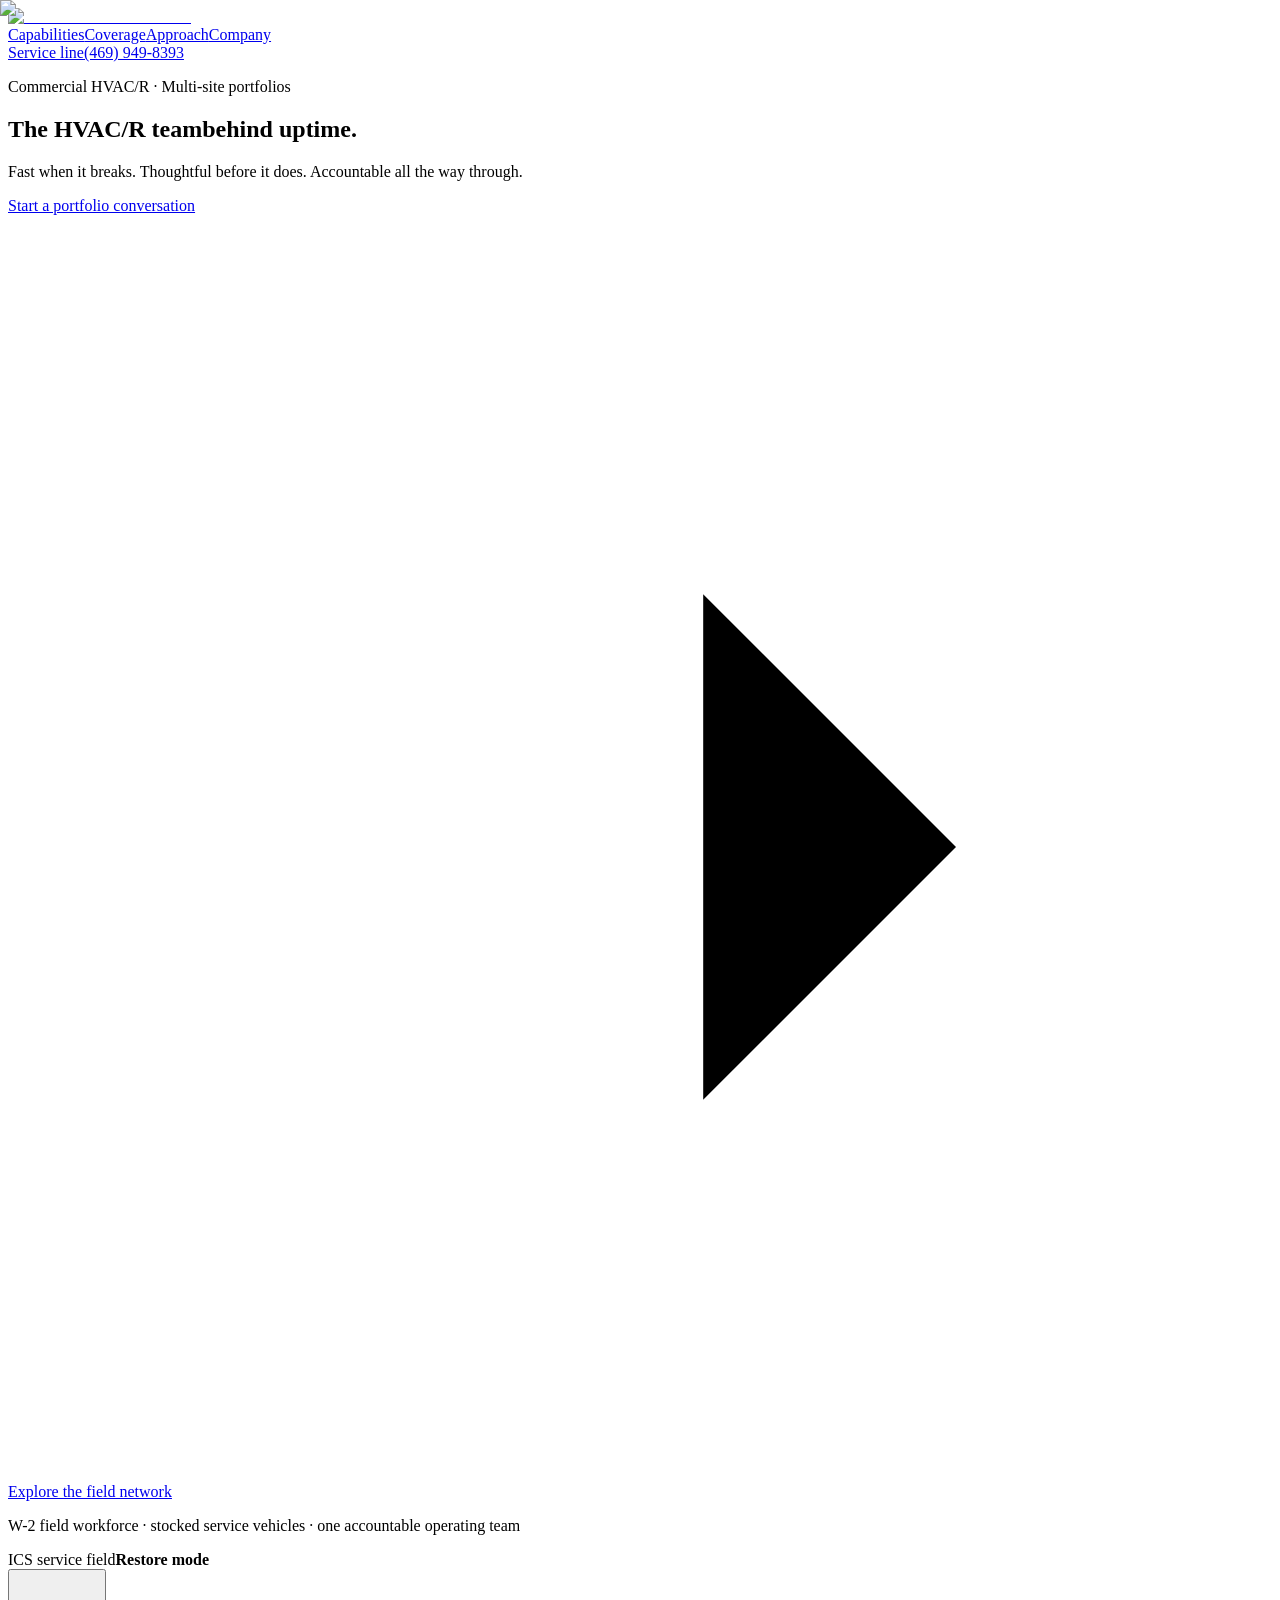
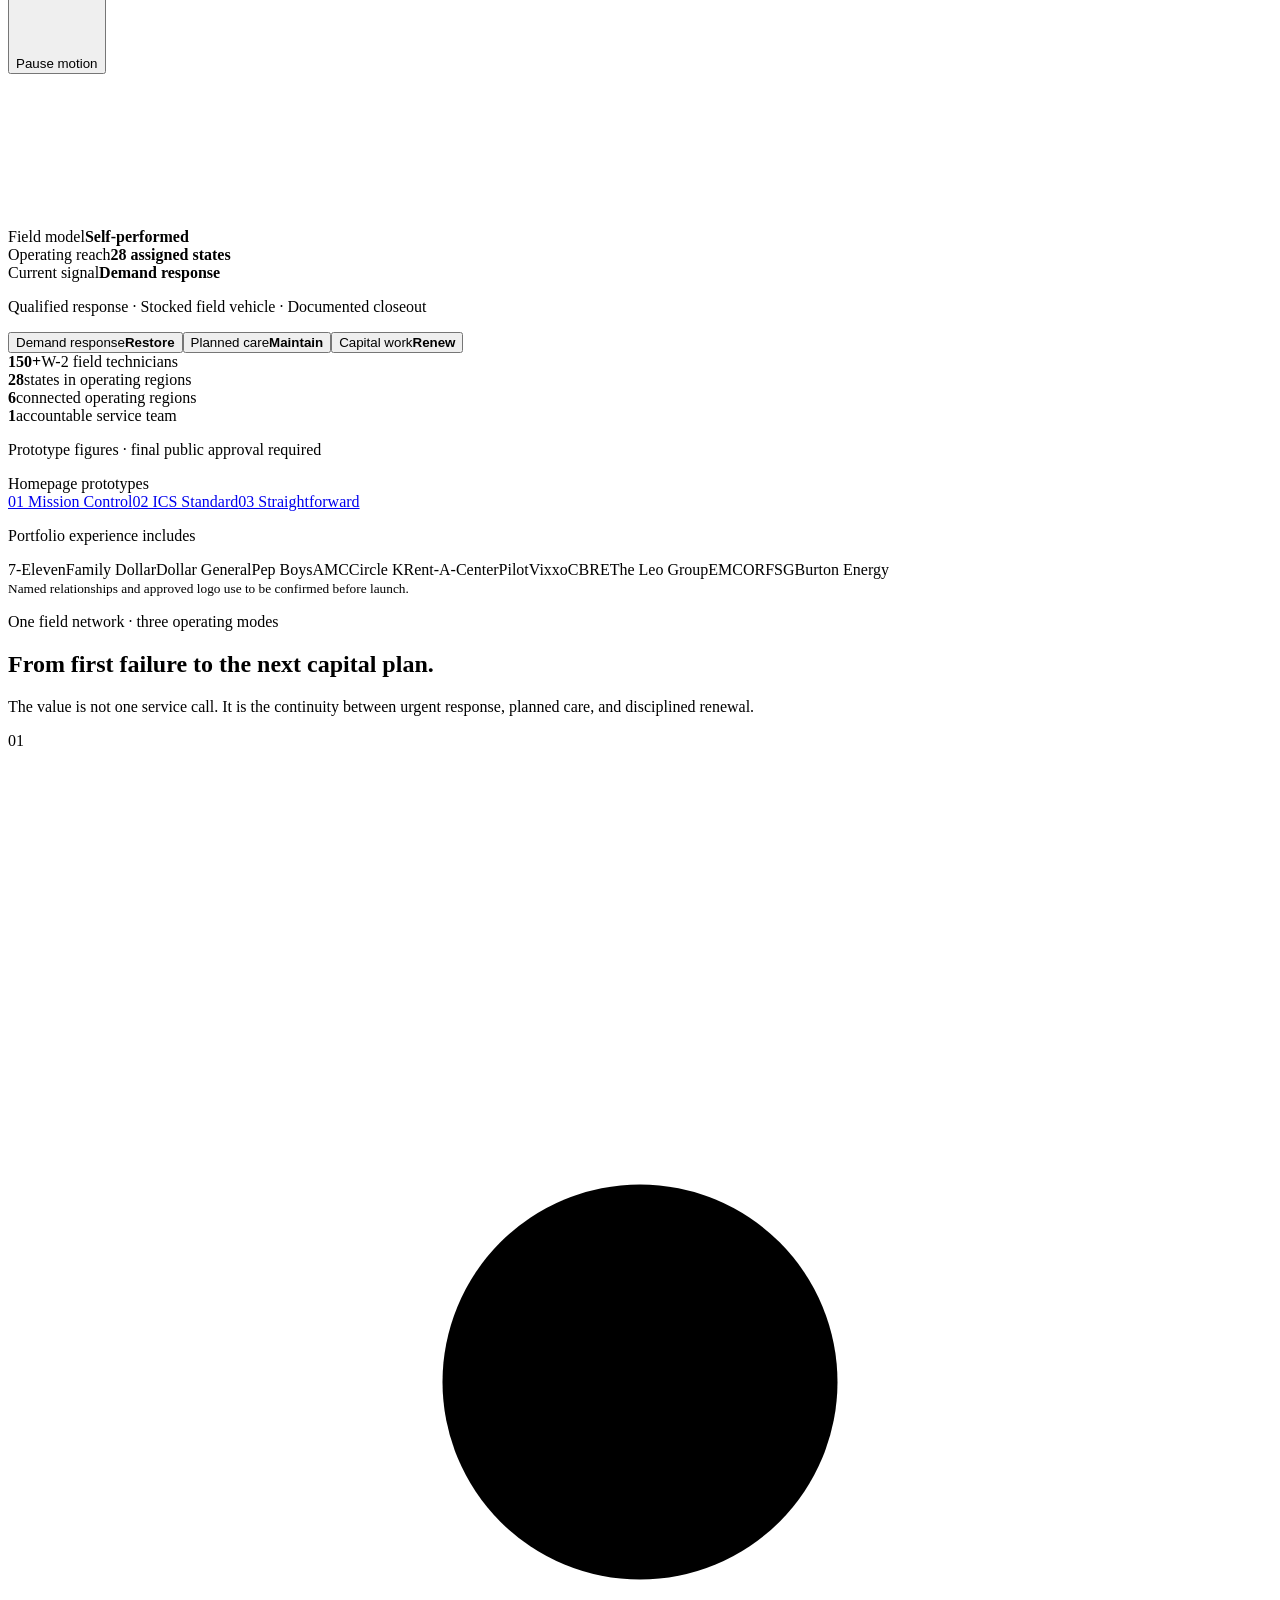
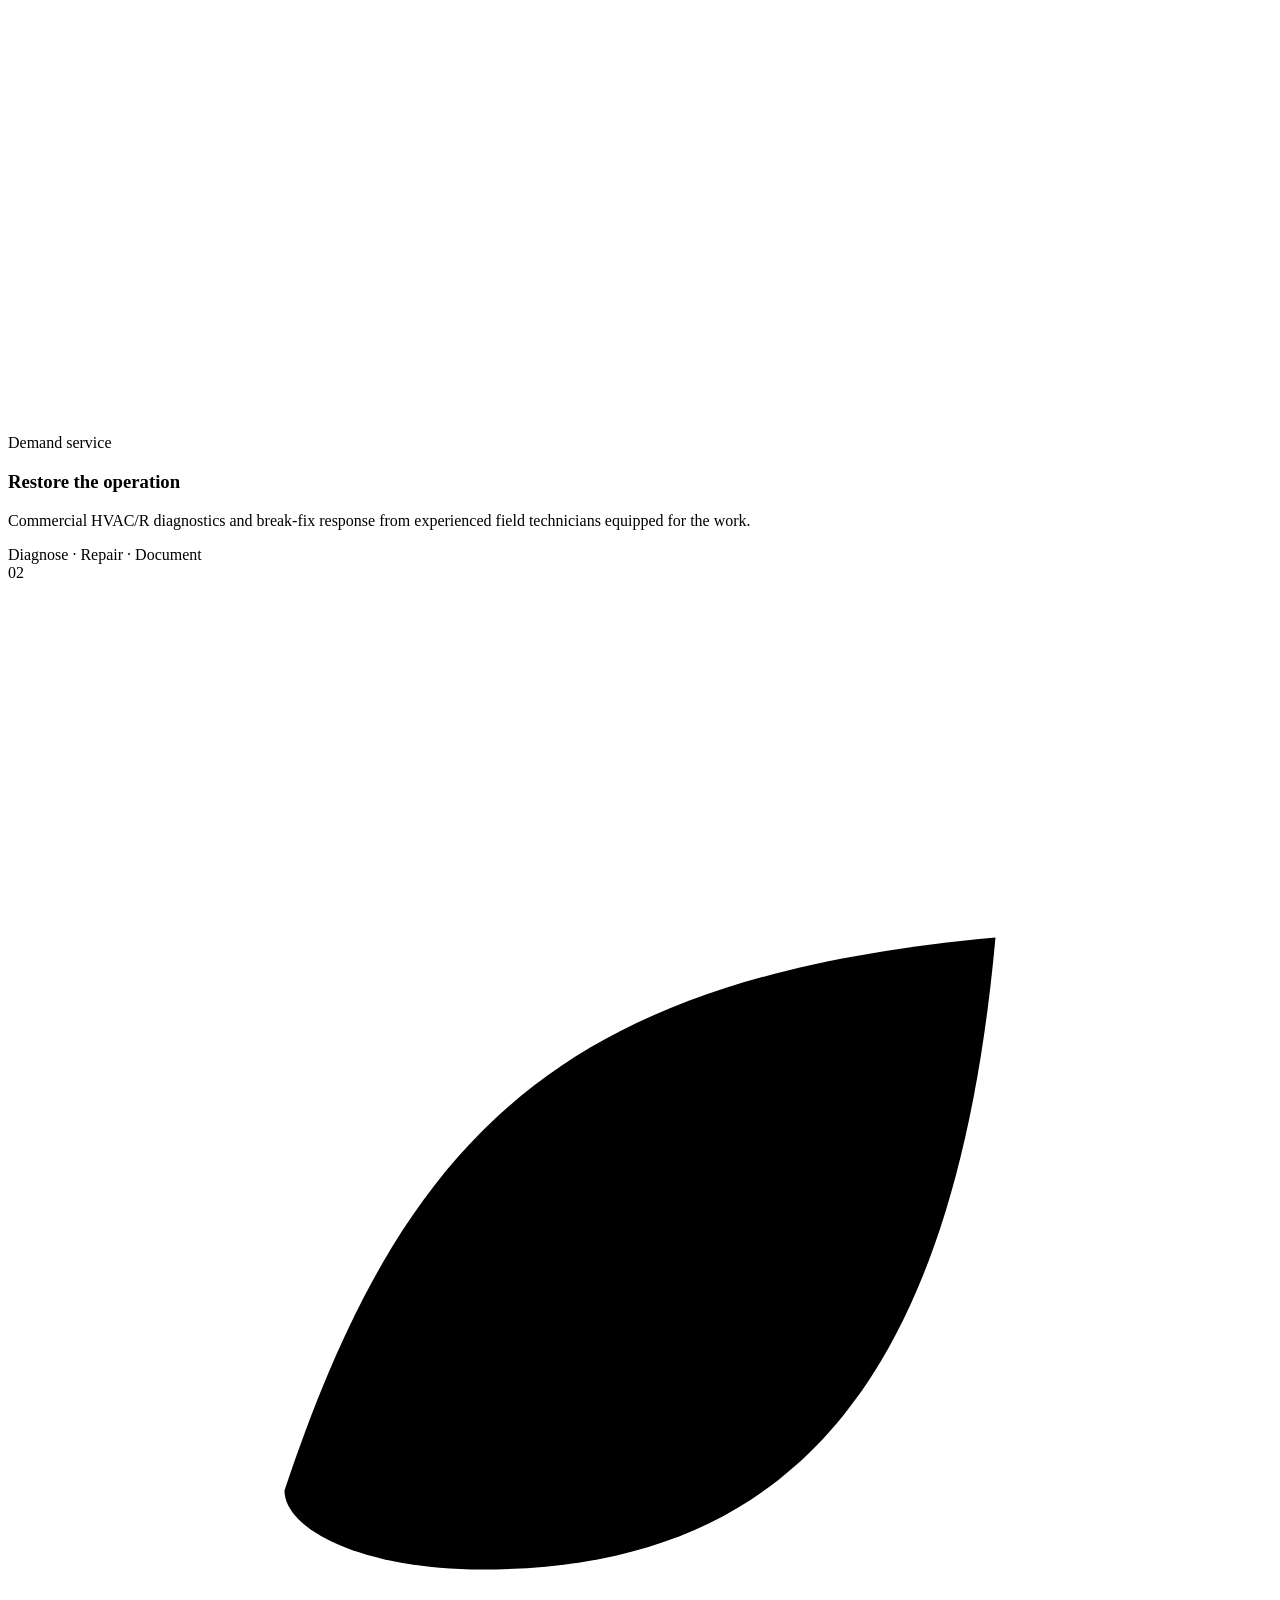
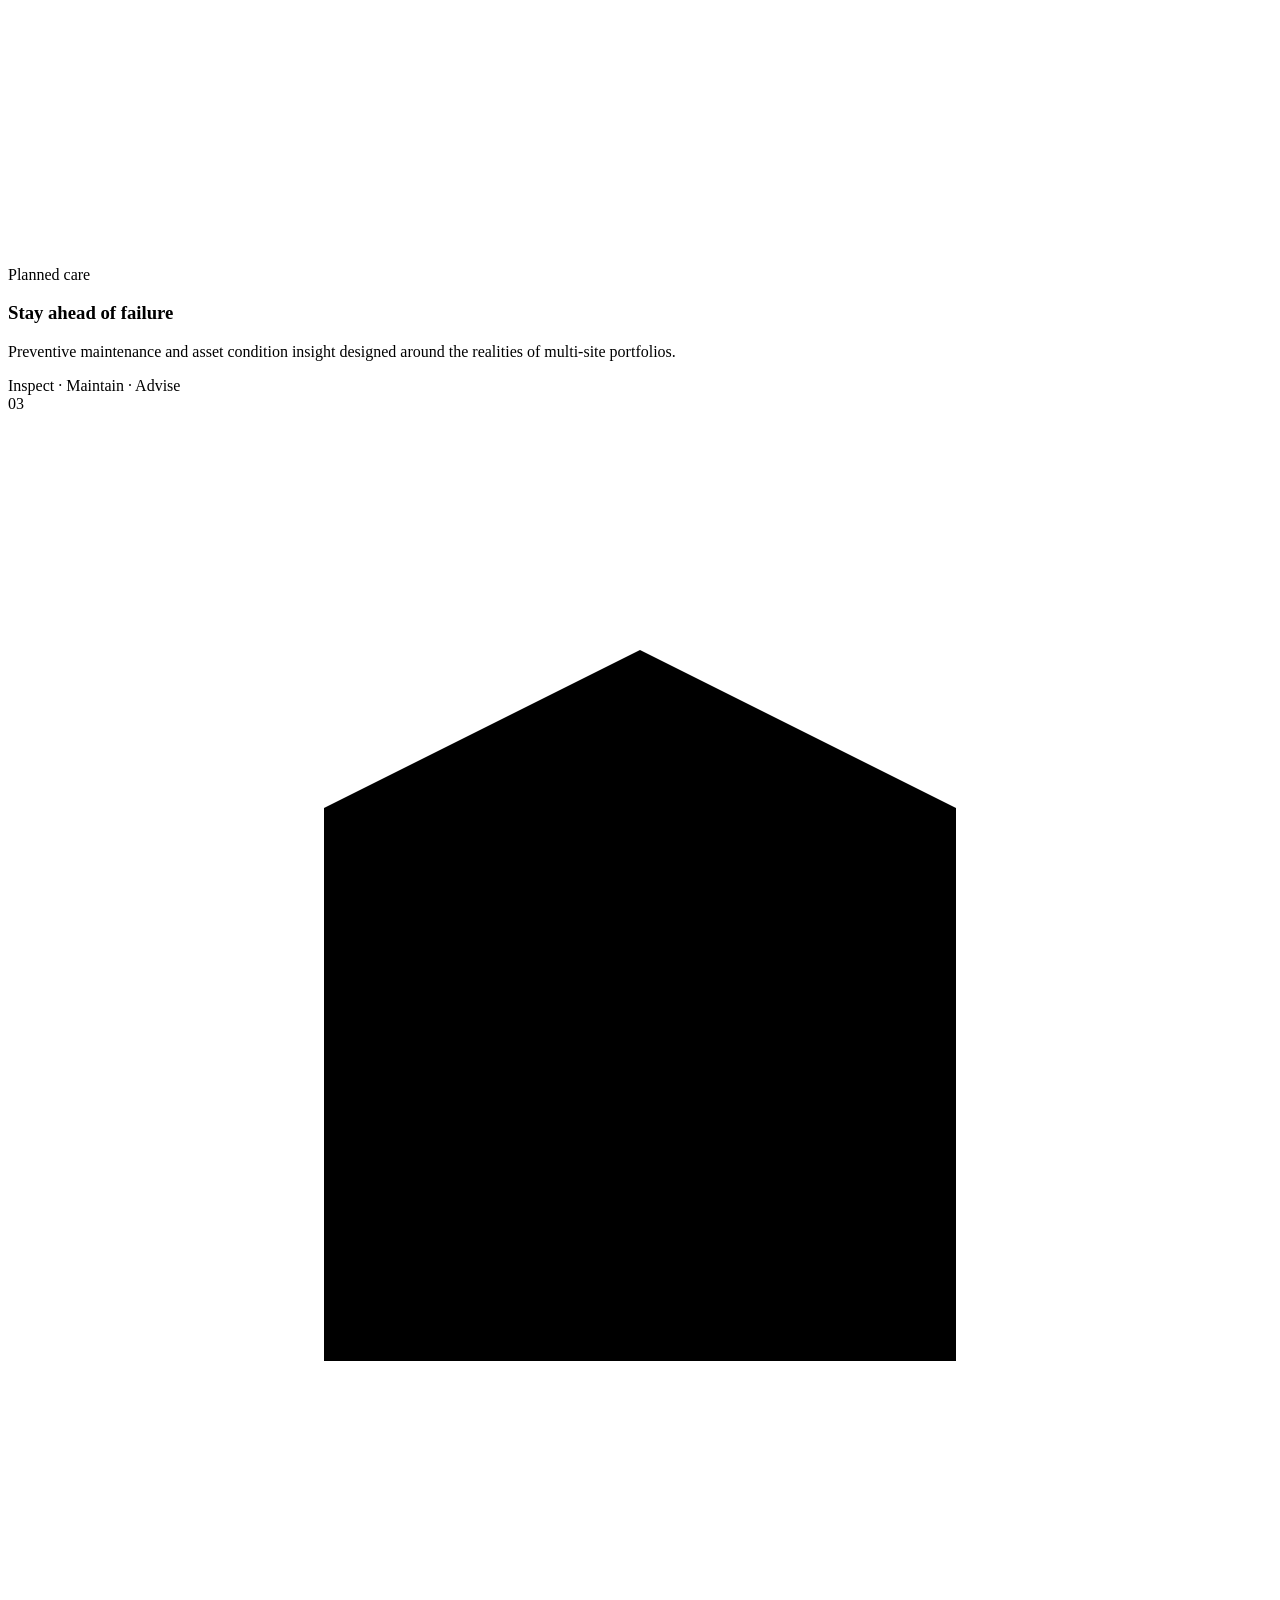
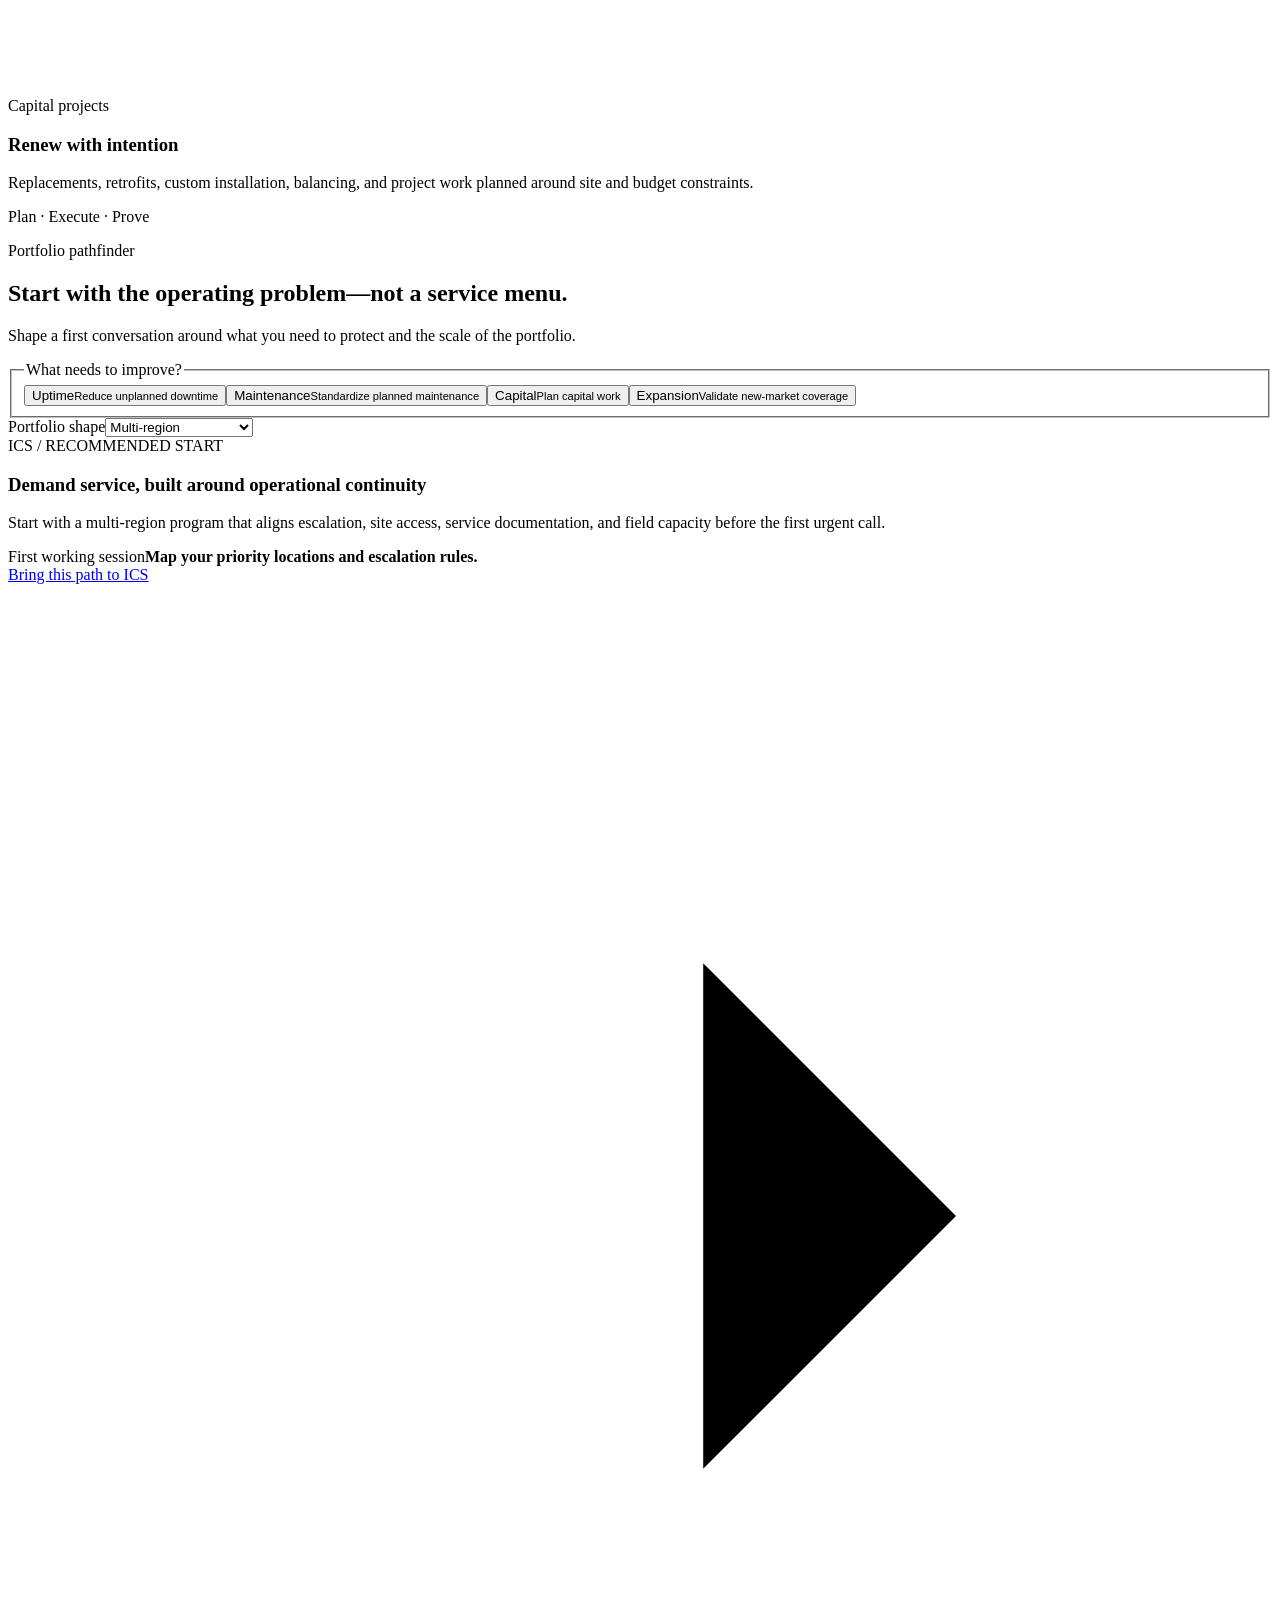
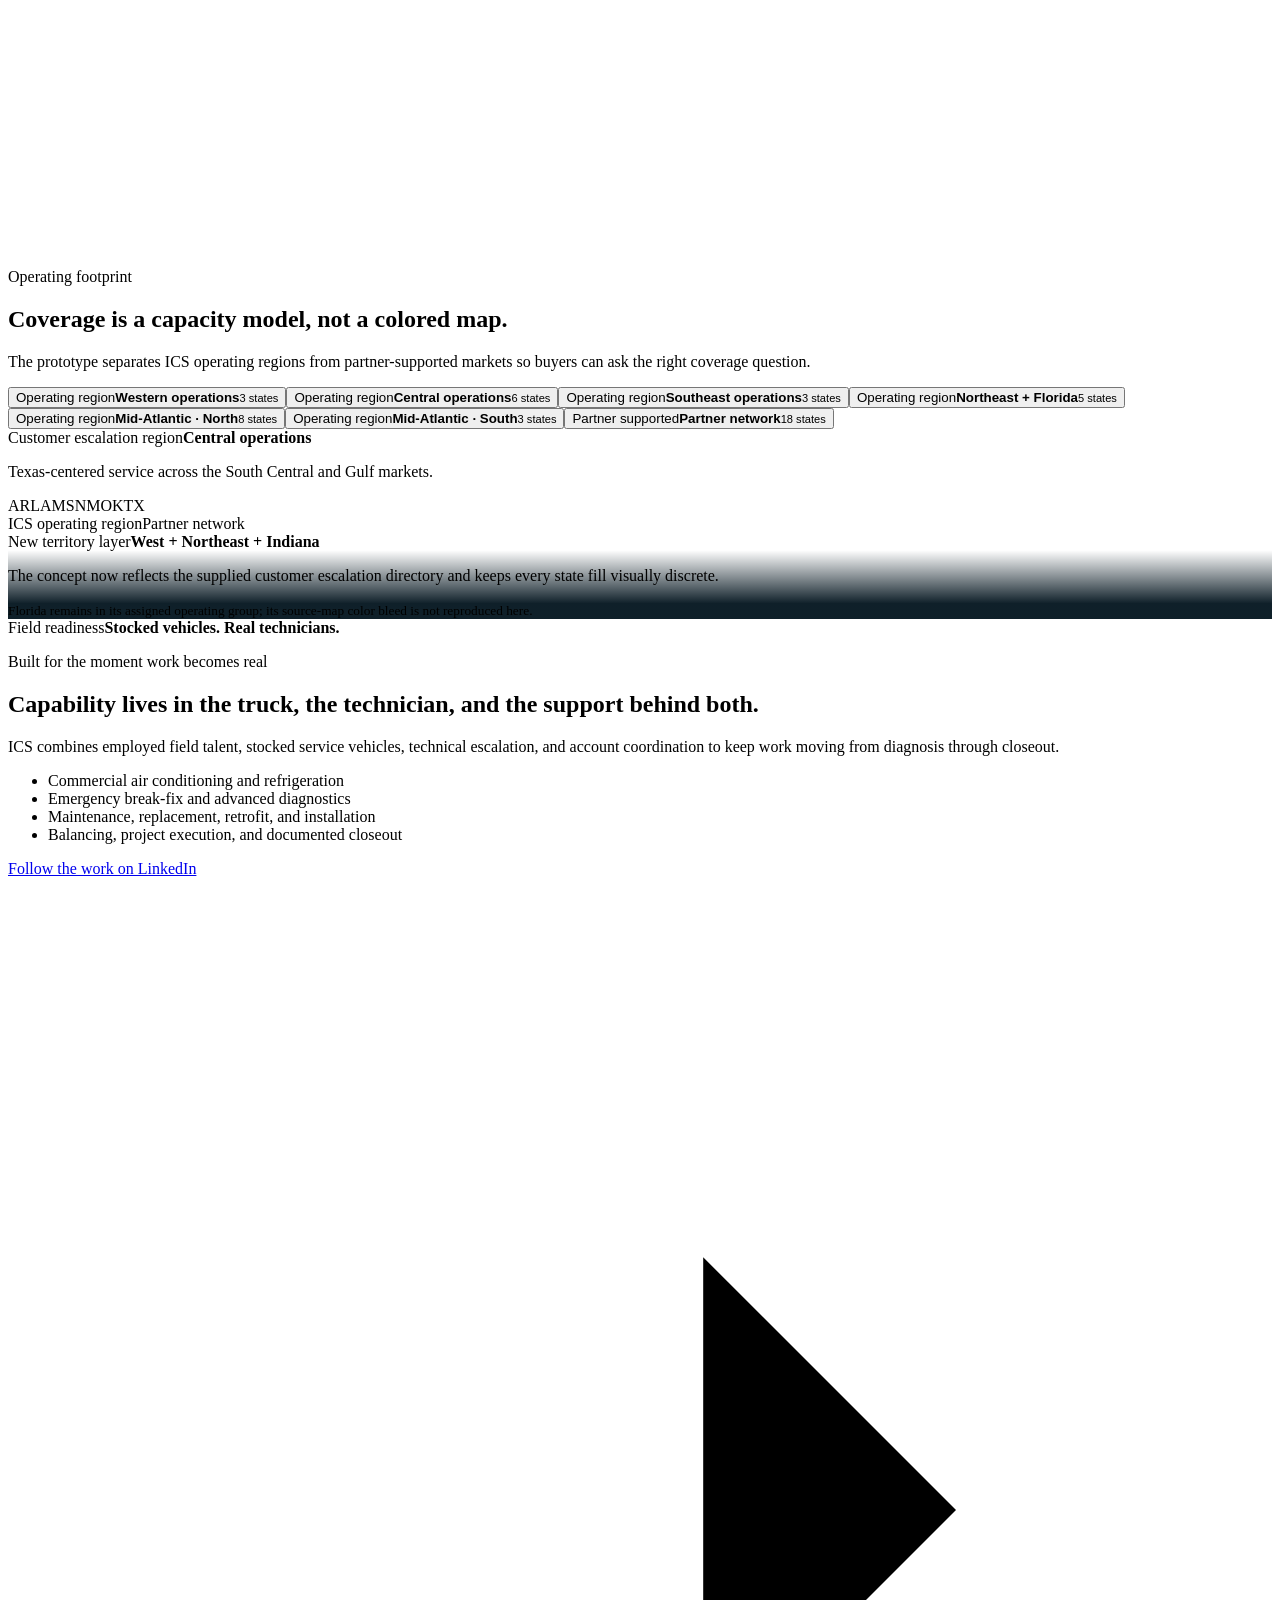
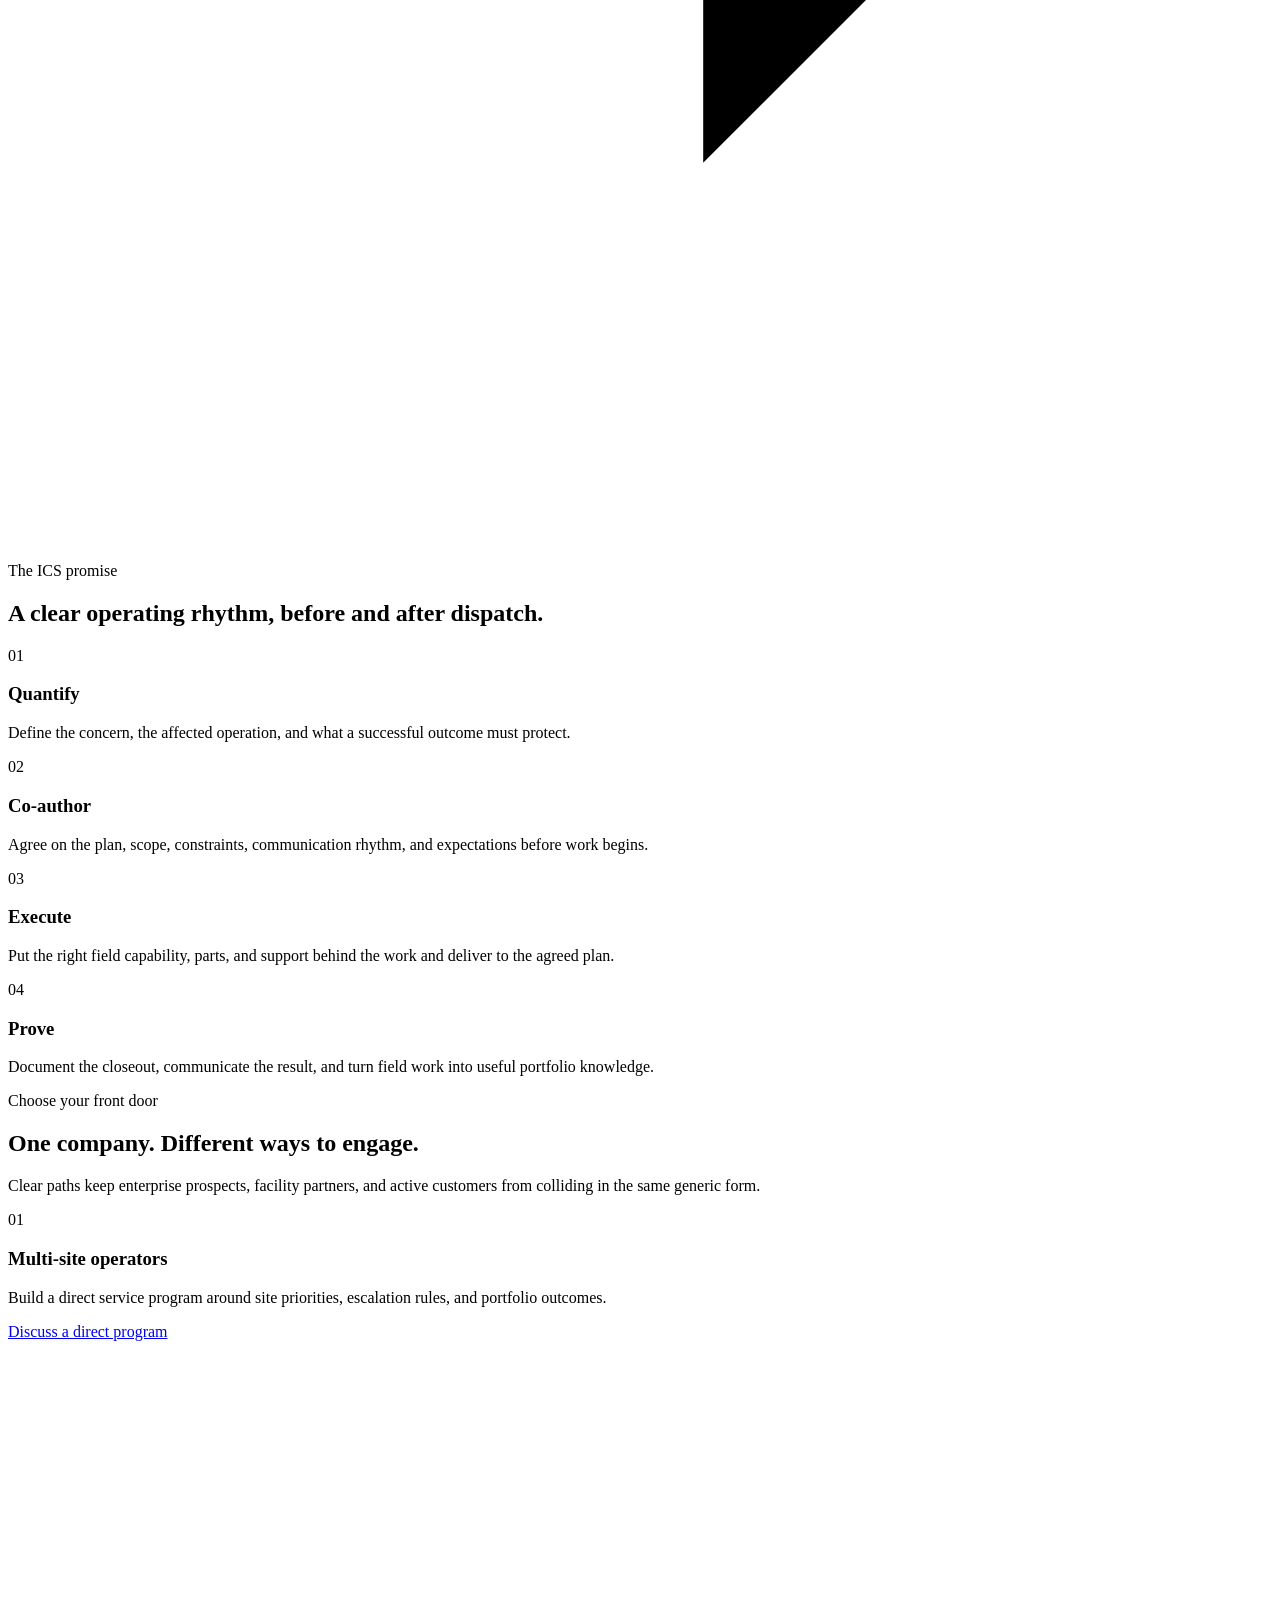
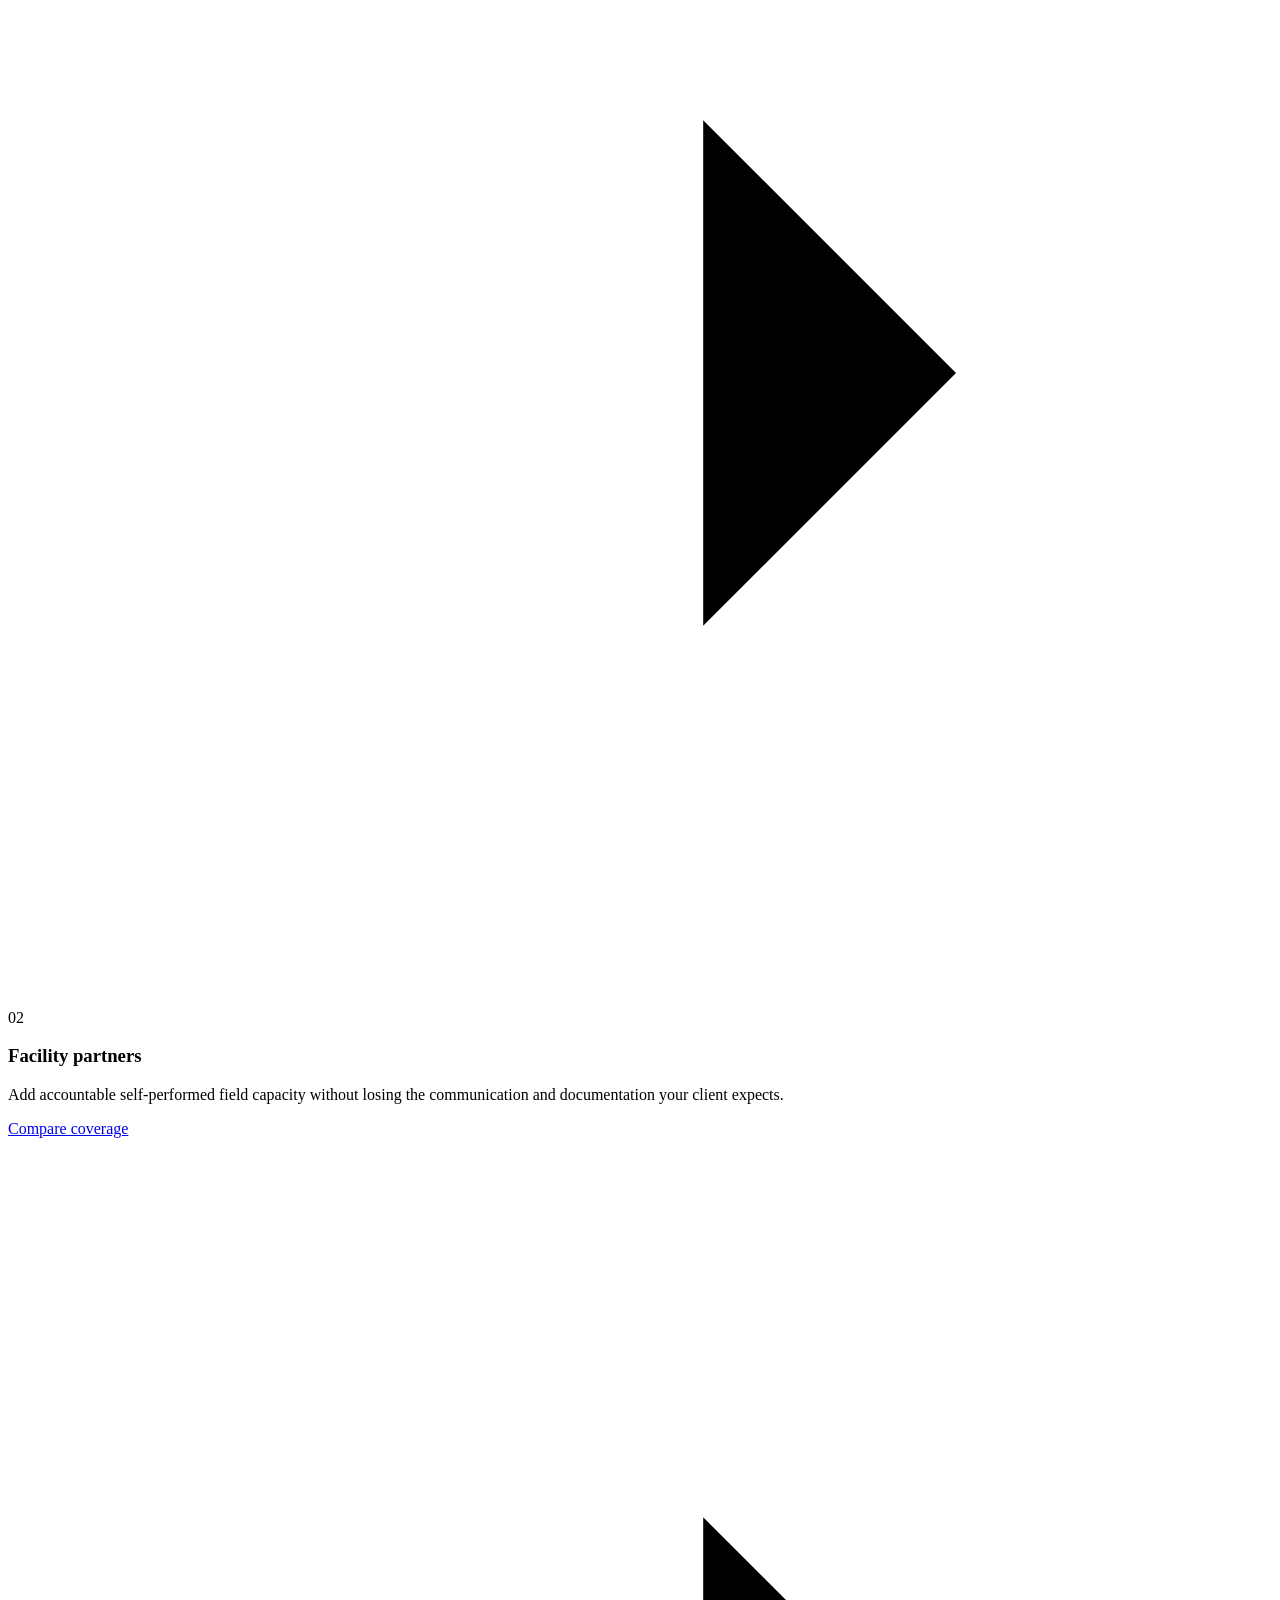
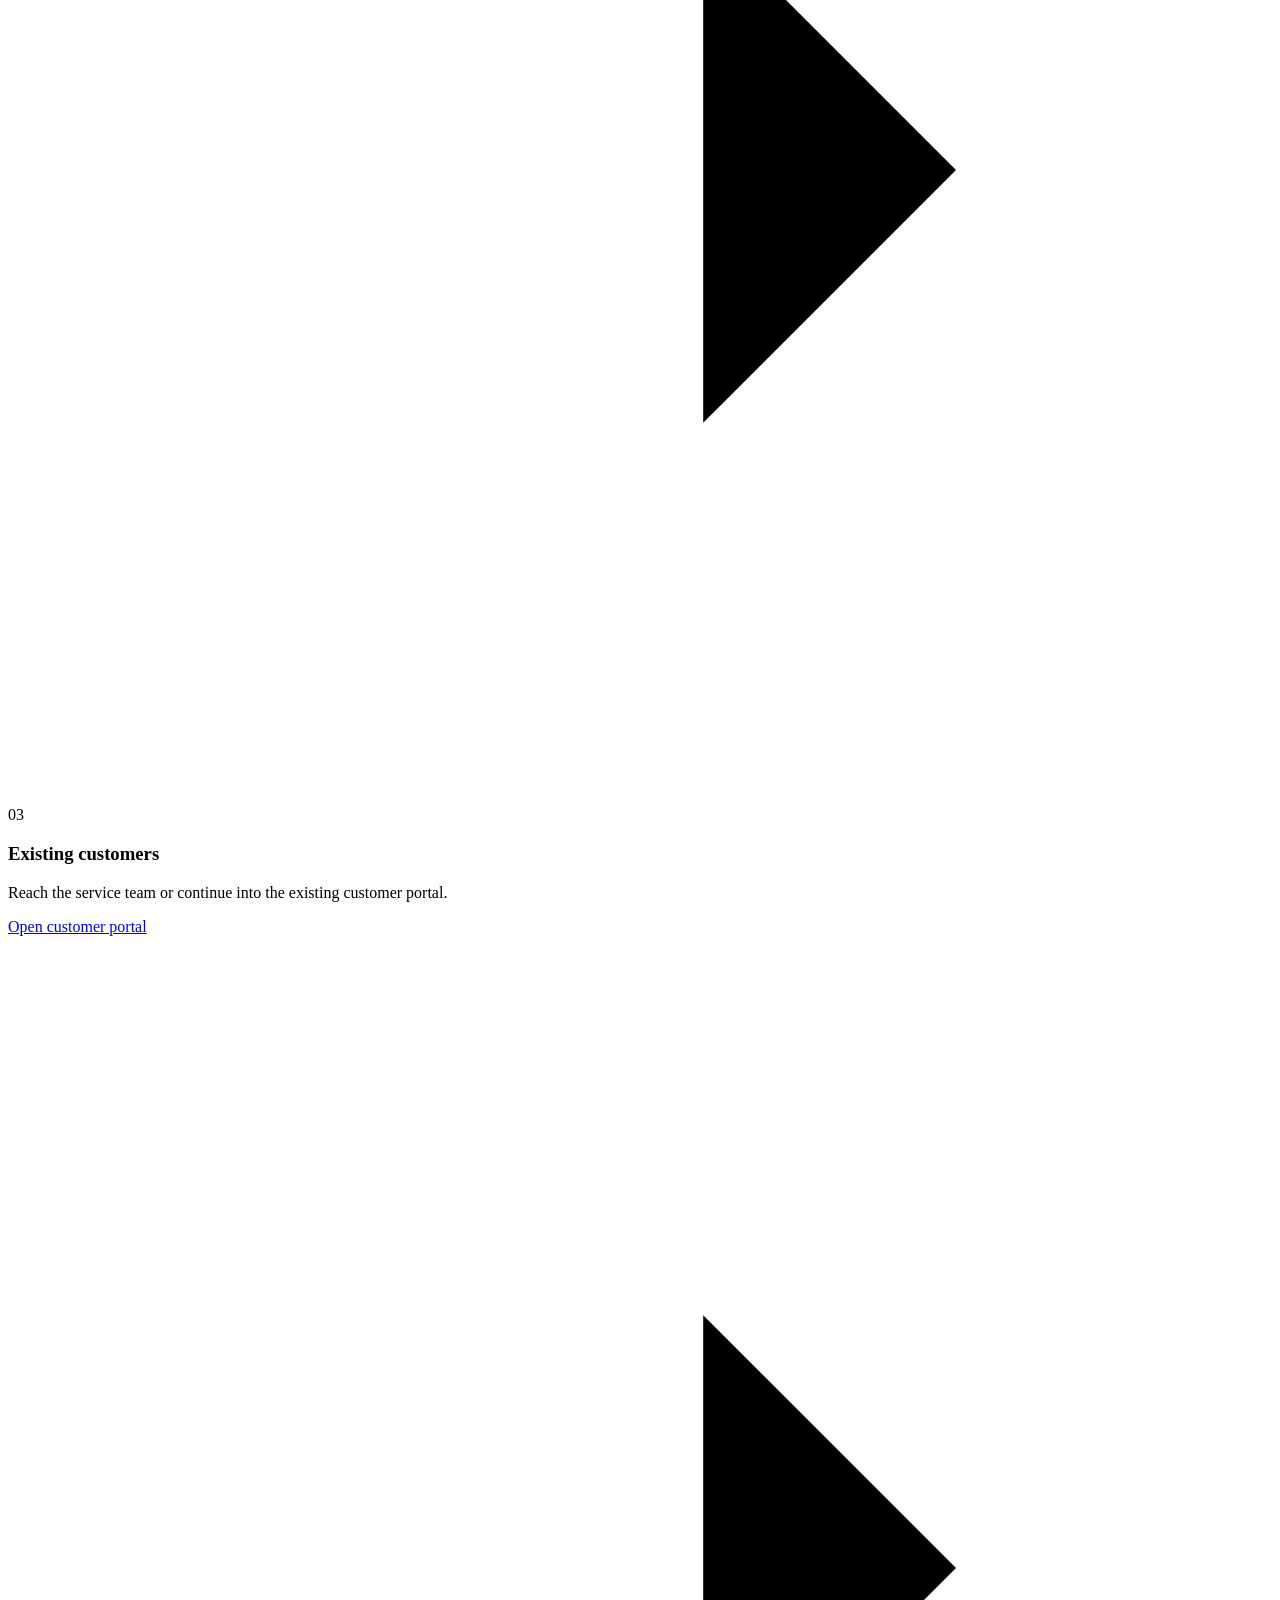
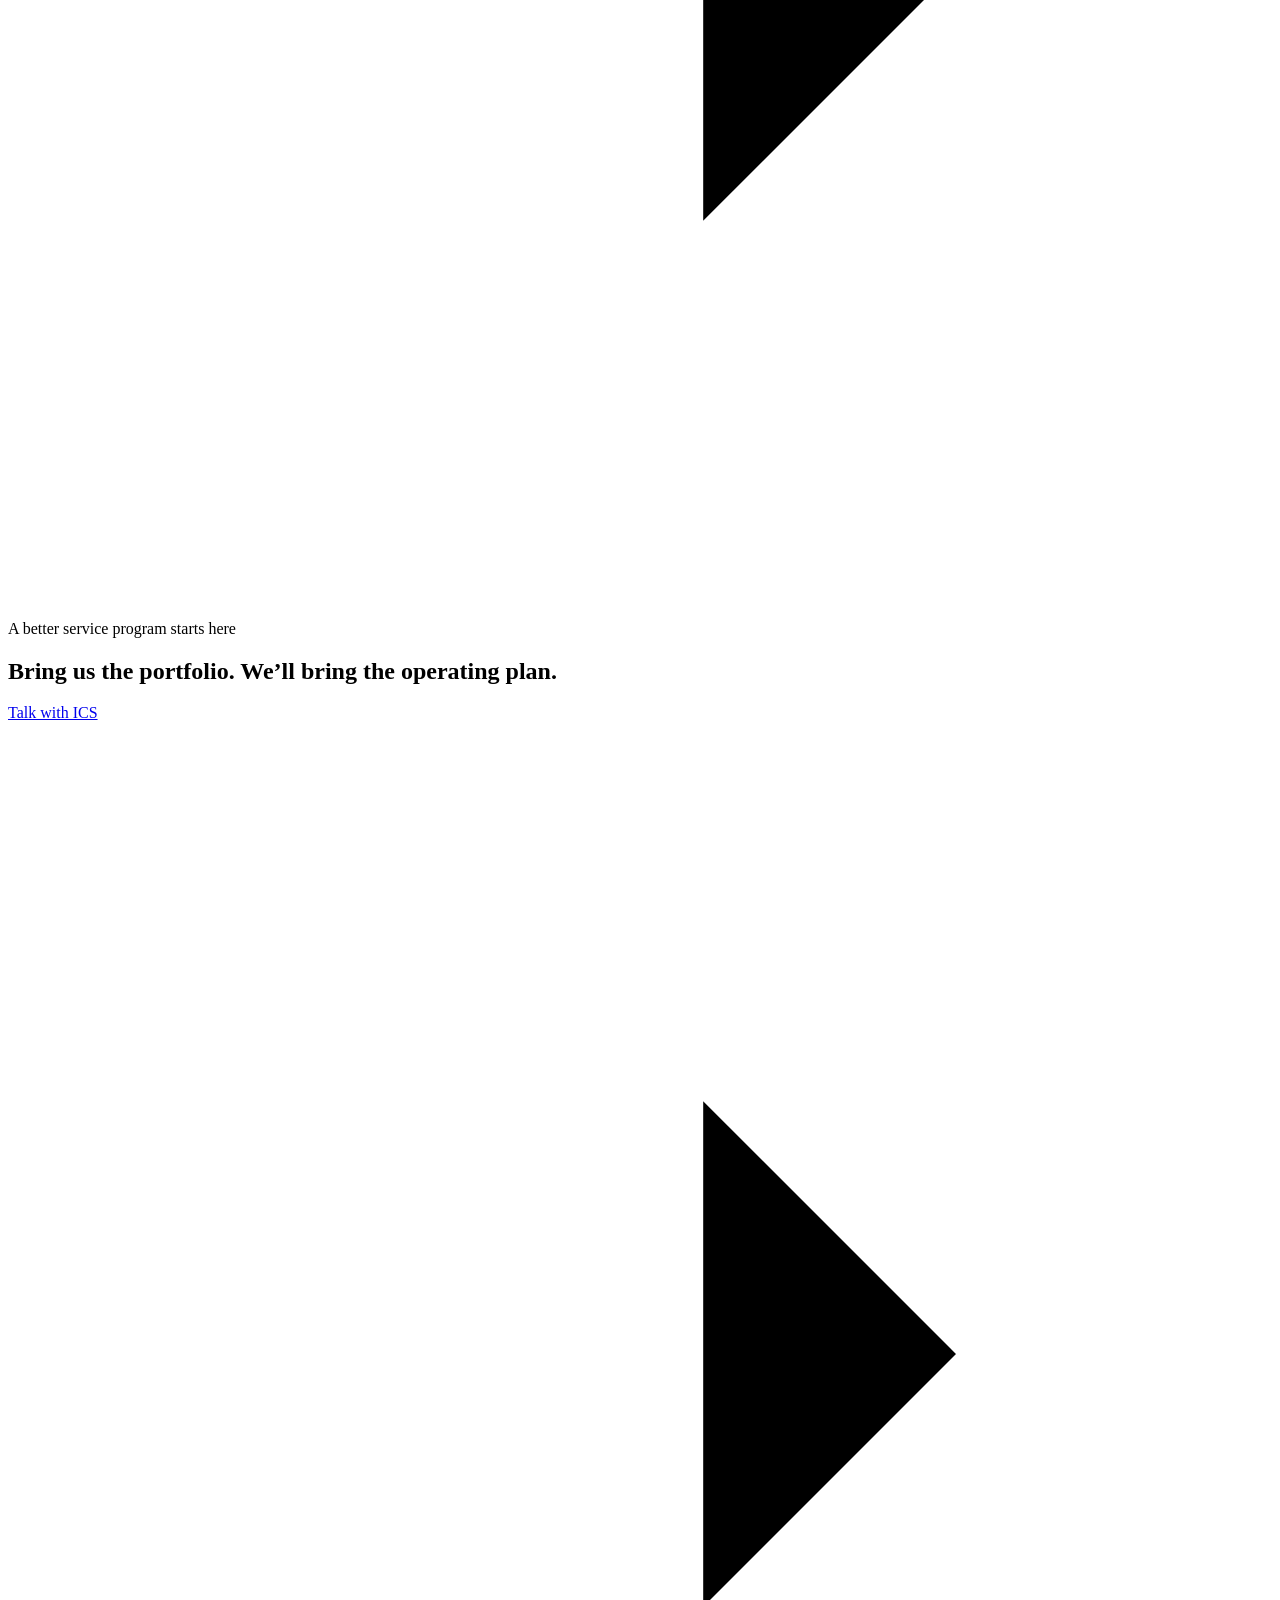
==== commit 7cc66aa4: "Correct workforce, coverage and client facts in concept prototypes Applies the factual corrections c" ====
--- a/index.html
+++ b/index.html
@@ -1 +1 @@
-<!DOCTYPE html><html lang="en"><head><meta charSet="utf-8"/><meta name="viewport" content="width=device-width, initial-scale=1"/><link rel="preload" as="image" href="/ics-homepage-concepts/brand/ics-wordmark.svg"/><link rel="stylesheet" href="/ics-homepage-concepts/_next/static/chunks/3y39r-rt_tuob.css" data-precedence="next"/><link rel="preload" as="script" fetchPriority="low" href="/ics-homepage-concepts/_next/static/chunks/1guoti84v2fh3.js"/><script src="/ics-homepage-concepts/_next/static/chunks/0tyy5c9yajj--.js" async=""></script><script src="/ics-homepage-concepts/_next/static/chunks/1upe53-127sm4.js" async=""></script><script src="/ics-homepage-concepts/_next/static/chunks/turbopack-0yu9dbricqmrs.js" async=""></script><script src="/ics-homepage-concepts/_next/static/chunks/1d4h-sglyo8ft.js" async=""></script><script src="/ics-homepage-concepts/_next/static/chunks/14mumt5_n0xhi.js" async=""></script><script src="/ics-homepage-concepts/_next/static/chunks/2w2g8vtw8w3e4.js" async=""></script><title>Mission Control Concept</title><meta name="description" content="An interactive homepage concept for Interior Climate Solutions and its commercial HVAC/R field network."/><meta name="robots" content="noindex, nofollow"/><meta name="googlebot" content="noindex, nofollow"/><meta property="og:title" content="The HVAC/R Team Behind Uptime"/><meta property="og:description" content="Three homepage directions for Interior Climate Solutions, from straightforward to next-generation."/><meta property="og:image" content="https://blakestone-x.github.io/ics-homepage-concepts/og.png"/><meta property="og:image:width" content="1733"/><meta property="og:image:height" content="909"/><meta property="og:image:alt" content="The HVAC/R team behind uptime — Interior Climate Solutions"/><meta name="twitter:card" content="summary_large_image"/><meta name="twitter:title" content="The HVAC/R Team Behind Uptime"/><meta name="twitter:description" content="Homepage concepts for Interior Climate Solutions."/><meta name="twitter:image" content="https://blakestone-x.github.io/ics-homepage-concepts/og.png"/><link rel="icon" href="/ics-homepage-concepts/brand/ics-mark-white.svg"/><script src="/ics-homepage-concepts/_next/static/chunks/0cz1d0mv5g_q7.js" noModule=""></script></head><body><div hidden=""><!--$--><!--/$--></div><main class="maximal-site"><section class="mc-hero" id="top"><div class="mc-hero__wash" aria-hidden="true"></div><header class="mc-header shell shell--wide"><a class="brand-logo brand-logo--inverted mc-header__logo" href="/ics-homepage-concepts/" aria-label="Interior Climate Solutions homepage"><img alt="Interior Climate Solutions" width="300" height="94" decoding="async" data-nimg="1" style="color:transparent" src="/ics-homepage-concepts/brand/ics-wordmark.svg"/></a><nav class="mc-header__nav" aria-label="Primary"><a href="#capabilities">Capabilities</a><a href="#coverage">Coverage</a><a href="#approach">Approach</a><a href="#company">Company</a></nav><a class="button button--quiet" href="tel:+14699498393">Service line<span>(469) 949-8393</span></a></header><div class="mc-hero__content shell shell--wide"><div class="mc-hero__copy"><p class="eyebrow eyebrow--light">Commercial HVAC/R · Multi-site portfolios</p><h1>The HVAC/R team<span>behind uptime.</span></h1><p class="mc-hero__lede">Fast when it breaks. Thoughtful before it does. Accountable all the way through.</p><div class="button-row"><a class="button button--primary" href="mailto:service@interiorcs.com?subject=Portfolio%20conversation">Start a portfolio conversation<svg viewBox="0 0 20 20" aria-hidden="true"><path d="M4 10h11M11 6l4 4-4 4"></path></svg></a><a class="button button--ghost" href="#network">Explore the field network</a></div><div class="mc-hero__trust"><span class="status-dot" aria-hidden="true"></span><p>W-2 field workforce · stocked service vehicles · one accountable operating team</p></div></div><div class="mc-network" id="network"><div class="mc-network__topline"><div><span>ICS service field</span><strong>Restore<!-- --> mode</strong></div><button class="motion-control" type="button" aria-pressed="false"><svg viewBox="0 0 20 20" aria-hidden="true"><path d="M7 5v10M13 5v10"></path></svg>Pause motion</button></div><div class="mc-network__visual"><canvas class="service-field-canvas" aria-hidden="true"></canvas><div class="mc-network__readout mc-network__readout--left"><span>Field model</span><strong>Self-performed</strong></div><div class="mc-network__readout mc-network__readout--right"><span>Operating reach</span><strong>28 assigned states</strong></div><div class="mc-network__caption"><span>Current signal</span><strong>Demand response</strong><p>Qualified response · Stocked field vehicle · Documented closeout</p></div></div><div class="signal-tabs" aria-label="Service signal"><button type="button" class="is-active" aria-pressed="true"><span>Demand response</span><strong>Restore</strong></button><button type="button" aria-pressed="false"><span>Planned care</span><strong>Maintain</strong></button><button type="button" aria-pressed="false"><span>Capital work</span><strong>Renew</strong></button></div></div></div><div class="mc-hero__proof shell shell--wide"><div><strong>~150</strong><span>W-2 field technicians</span></div><div><strong>28</strong><span>states in operating regions</span></div><div><strong>6</strong><span>connected operating regions</span></div><div><strong>1</strong><span>accountable service team</span></div><p>Prototype figures · final public approval required</p></div></section><aside class="concept-dock concept-dock--dark" aria-label="Switch homepage prototype"><span class="concept-dock__label">Homepage prototypes</span><nav class="concept-dock__nav"><a href="/ics-homepage-concepts/" class="is-active" aria-current="page">01 Mission Control</a><a href="/ics-homepage-concepts/standard">02 ICS Standard</a><a href="/ics-homepage-concepts/simple">03 Straightforward</a></nav></aside><section class="client-signal" aria-label="Portfolio experience"><div class="shell shell--wide client-signal__inner"><p>Portfolio experience includes</p><div class="client-signal__names"><span>7-Eleven</span><span>Family Dollar</span><span>Dollar General</span><span>Pep Boys</span><span>AMC</span><span>Circle K</span><span>Vixxo</span><span>CBRE</span></div><small>Named relationships and approved logo use to be confirmed before launch.</small></div></section><section class="mc-section mc-capabilities" id="capabilities"><div class="shell shell--wide"><div class="section-heading section-heading--split"><div><p class="eyebrow">One field network · three operating modes</p><h2>From first failure to the next capital plan.</h2></div><p>The value is not one service call. It is the continuity between urgent response, planned care, and disciplined renewal.</p></div><div class="capability-grid"><article class="capability-card"><div class="capability-card__top"><span>0<!-- -->1</span><svg viewBox="0 0 32 32" aria-hidden="true"><path d="M16 5v5M16 22v5M5 16h5M22 16h5M8.2 8.2l3.5 3.5M20.3 20.3l3.5 3.5M23.8 8.2l-3.5 3.5M11.7 20.3l-3.5 3.5"></path><circle cx="16" cy="16" r="5"></circle></svg></div><p class="eyebrow">Demand service</p><h3>Restore the operation</h3><p>Commercial HVAC/R diagnostics and break-fix response from experienced field technicians equipped for the work.</p><div class="capability-card__detail">Diagnose · Repair · Document</div></article><article class="capability-card"><div class="capability-card__top"><span>0<!-- -->2</span><svg viewBox="0 0 32 32" aria-hidden="true"><path d="M7 23c3-9 7-13 18-14-1 11-5 16-13 16-3 0-5-1-5-2Z"></path><path d="M9 24c4-5 8-8 13-11"></path></svg></div><p class="eyebrow">Planned care</p><h3>Stay ahead of failure</h3><p>Preventive maintenance and asset condition insight designed around the realities of multi-site portfolios.</p><div class="capability-card__detail">Inspect · Maintain · Advise</div></article><article class="capability-card"><div class="capability-card__top"><span>0<!-- -->3</span><svg viewBox="0 0 32 32" aria-hidden="true"><path d="M8 24V10l8-4 8 4v14"></path><path d="M12 24v-7h8v7M5 25h22"></path></svg></div><p class="eyebrow">Capital projects</p><h3>Renew with intention</h3><p>Replacements, retrofits, custom installation, balancing, and project work planned around site and budget constraints.</p><div class="capability-card__detail">Plan · Execute · Prove</div></article></div></div></section><section class="mc-section portfolio-lab"><div class="shell shell--wide portfolio-lab__layout"><div class="portfolio-lab__intro"><p class="eyebrow eyebrow--light">Portfolio pathfinder</p><h2>Start with the operating problem—not a service menu.</h2><p>Shape a first conversation around what you need to protect and the scale of the portfolio.</p></div><div class="portfolio-lab__controls"><fieldset><legend>What needs to improve?</legend><div class="choice-grid"><button type="button" class="is-active" aria-pressed="true" title="Reduce unplanned downtime"><span>Uptime</span><small>Reduce unplanned downtime</small></button><button type="button" aria-pressed="false" title="Standardize planned maintenance"><span>Maintenance</span><small>Standardize planned maintenance</small></button><button type="button" aria-pressed="false" title="Plan capital work"><span>Capital</span><small>Plan capital work</small></button><button type="button" aria-pressed="false" title="Validate new-market coverage"><span>Expansion</span><small>Validate new-market coverage</small></button></div></fieldset><label class="select-field"><span>Portfolio shape</span><select><option value="regional">Regional</option><option value="multi-region" selected="">Multi-region</option><option value="national">National coordination</option></select></label></div><div class="portfolio-lab__result" aria-live="polite"><span class="result-index">ICS / RECOMMENDED START</span><h3>Demand service, built around operational continuity</h3><p>Start with a multi-region program that aligns escalation, site access, service documentation, and field capacity before the first urgent call.</p><div><span>First working session</span><strong>Map your priority locations and escalation rules.</strong></div><a href="mailto:service@interiorcs.com?subject=Portfolio%20pathfinder%3A%20uptime">Bring this path to ICS<svg viewBox="0 0 20 20" aria-hidden="true"><path d="M4 10h11M11 6l4 4-4 4"></path></svg></a></div></div></section><section class="mc-section territory-section" id="coverage"><div class="shell shell--wide"><div class="section-heading section-heading--split"><div><p class="eyebrow">Operating footprint</p><h2>Coverage is a capacity model, not a colored map.</h2></div><p>The prototype separates ICS operating regions from partner-supported markets so buyers can ask the right coverage question.</p></div><div class="territory-console"><nav aria-label="Territory regions"><button type="button" aria-pressed="false"><span>Operating region</span><strong>Western operations</strong><small>3<!-- --> states</small></button><button type="button" class="is-active" aria-pressed="true"><span>Operating region</span><strong>Central operations</strong><small>6<!-- --> states</small></button><button type="button" aria-pressed="false"><span>Operating region</span><strong>Southeast operations</strong><small>3<!-- --> states</small></button><button type="button" aria-pressed="false"><span>Operating region</span><strong>Northeast + Florida</strong><small>5<!-- --> states</small></button><button type="button" aria-pressed="false"><span>Operating region</span><strong>Mid-Atlantic · North</strong><small>8<!-- --> states</small></button><button type="button" aria-pressed="false"><span>Operating region</span><strong>Mid-Atlantic · South</strong><small>3<!-- --> states</small></button><button type="button" aria-pressed="false"><span>Partner supported</span><strong>Partner network</strong><small>18<!-- --> states</small></button></nav><div class="territory-console__display"><div class="territory-console__meta"><span>Customer escalation region</span><strong>Central operations</strong><p>Texas-centered service across the South Central and Gulf markets.</p></div><div class="state-cloud" aria-label="AR, LA, MS, NM, OK, TX"><span style="--state-index:0">AR</span><span style="--state-index:1">LA</span><span style="--state-index:2">MS</span><span style="--state-index:3">NM</span><span style="--state-index:4">OK</span><span style="--state-index:5">TX</span></div><div class="territory-console__legend"><span><i class="legend-dot legend-dot--active"></i>ICS operating region</span><span><i class="legend-dot legend-dot--planned"></i>Partner network</span></div></div><aside class="territory-console__note" style="background-image:linear-gradient(to bottom, transparent 20%, rgba(0, 18, 28, 0.94) 82%), url(&quot;/ics-homepage-concepts/brand/dallas-hero.jpg&quot;)"><span>New territory layer</span><strong>West + Northeast + Indiana</strong><p>The concept now reflects the supplied customer escalation directory and keeps every state fill visually discrete.</p><small>Florida remains in its assigned operating group; its source-map color bleed is not reproduced here.</small></aside></div></div></section><section class="mc-section field-story" id="company"><div class="shell shell--wide field-story__layout"><div class="field-story__photo"><img alt="Interior Climate Solutions service fleet" loading="lazy" decoding="async" data-nimg="fill" style="position:absolute;height:100%;width:100%;left:0;top:0;right:0;bottom:0;color:transparent" src="/ics-homepage-concepts/brand/fleet.jpg"/><div class="field-story__badge"><span>Field readiness</span><strong>Stocked vehicles. Real technicians.</strong></div></div><div class="field-story__copy"><p class="eyebrow">Built for the moment work becomes real</p><h2>Capability lives in the truck, the technician, and the support behind both.</h2><p>ICS combines employed field talent, stocked service vehicles, technical escalation, and account coordination to keep work moving from diagnosis through closeout.</p><ul><li>Commercial air conditioning and refrigeration</li><li>Emergency break-fix and advanced diagnostics</li><li>Maintenance, replacement, retrofit, and installation</li><li>Balancing, project execution, and documented closeout</li></ul><a href="https://www.linkedin.com/company/interior-climate-solutions-llc/" target="_blank" rel="noreferrer">Follow the work on LinkedIn<svg viewBox="0 0 20 20" aria-hidden="true"><path d="M4 10h11M11 6l4 4-4 4"></path></svg></a></div></div></section><section class="mc-section approach-section" id="approach"><div class="shell shell--wide"><div class="section-heading"><p class="eyebrow">The ICS promise</p><h2>A clear operating rhythm, before and after dispatch.</h2></div><div class="process-rail"><article><span>01</span><h3>Quantify</h3><p>Define the concern, the affected operation, and what a successful outcome must protect.</p></article><article><span>02</span><h3>Co-author</h3><p>Agree on the plan, scope, constraints, communication rhythm, and expectations before work begins.</p></article><article><span>03</span><h3>Execute</h3><p>Put the right field capability, parts, and support behind the work and deliver to the agreed plan.</p></article><article><span>04</span><h3>Prove</h3><p>Document the closeout, communicate the result, and turn field work into useful portfolio knowledge.</p></article></div></div></section><section class="mc-section audience-section"><div class="shell shell--wide"><div class="section-heading section-heading--split"><div><p class="eyebrow">Choose your front door</p><h2>One company. Different ways to engage.</h2></div><p>Clear paths keep enterprise prospects, facility partners, and active customers from colliding in the same generic form.</p></div><div class="audience-grid"><article><span>01</span><h3>Multi-site operators</h3><p>Build a direct service program around site priorities, escalation rules, and portfolio outcomes.</p><a href="mailto:service@interiorcs.com?subject=Direct%20service%20program">Discuss a direct program<svg viewBox="0 0 20 20" aria-hidden="true"><path d="M4 10h11M11 6l4 4-4 4"></path></svg></a></article><article><span>02</span><h3>Facility partners</h3><p>Add accountable self-performed field capacity without losing the communication and documentation your client expects.</p><a href="mailto:service@interiorcs.com?subject=Facility%20partner%20coverage">Compare coverage<svg viewBox="0 0 20 20" aria-hidden="true"><path d="M4 10h11M11 6l4 4-4 4"></path></svg></a></article><article><span>03</span><h3>Existing customers</h3><p>Reach the service team or continue into the existing customer portal.</p><a href="https://interiorcs.com/customer-login/">Open customer portal<svg viewBox="0 0 20 20" aria-hidden="true"><path d="M4 10h11M11 6l4 4-4 4"></path></svg></a></article></div></div></section><section class="mc-cta"><div class="shell shell--wide mc-cta__inner"><div><p class="eyebrow eyebrow--light">A better service program starts here</p><h2>Bring us the portfolio. We’ll bring the operating plan.</h2></div><div><a class="button button--primary" href="mailto:service@interiorcs.com?subject=Let%E2%80%99s%20build%20the%20operating%20plan">Talk with ICS<svg viewBox="0 0 20 20" aria-hidden="true"><path d="M4 10h11M11 6l4 4-4 4"></path></svg></a><a href="tel:+14699498393">(469) 949-8393</a></div></div></section><footer class="site-footer site-footer--dark"><div class="site-footer__brand"><img alt="Interior Climate Solutions" loading="lazy" width="300" height="94" decoding="async" data-nimg="1" style="color:transparent" src="/ics-homepage-concepts/brand/ics-wordmark.svg"/><p>Commercial HVAC/R for multi-site operators and facility partners.</p></div><div class="site-footer__links"><div><span>Start a conversation</span><a href="tel:+14699498393">(469) 949-8393</a><a href="mailto:service@interiorcs.com">service@interiorcs.com</a></div><div><span>Company</span><a href="https://www.linkedin.com/company/interior-climate-solutions-llc/" target="_blank" rel="noreferrer">LinkedIn</a><a href="https://interiorcs.com/employment/">Careers</a></div></div><div class="site-footer__fine-print"><p>Prototype concept. Workforce figures, customer references, integrations, and performance claims require final approval before publication.</p><p>Interior Climate Solutions · Dallas, Texas</p></div></footer></main><!--$--><!--/$--><script src="/ics-homepage-concepts/_next/static/chunks/1guoti84v2fh3.js" id="_R_" async=""></script><script>(self.__next_f=self.__next_f||[]).push([0])</script><script>self.__next_f.push([1,"1:\"$Sreact.fragment\"\n2:I[39756,[\"/ics-homepage-concepts/_next/static/chunks/1d4h-sglyo8ft.js\",\"/ics-homepage-concepts/_next/static/chunks/14mumt5_n0xhi.js\"],\"default\"]\n3:I[37457,[\"/ics-homepage-concepts/_next/static/chunks/1d4h-sglyo8ft.js\",\"/ics-homepage-concepts/_next/static/chunks/14mumt5_n0xhi.js\"],\"default\"]\n4:I[60313,[\"/ics-homepage-concepts/_next/static/chunks/1d4h-sglyo8ft.js\",\"/ics-homepage-concepts/_next/static/chunks/14mumt5_n0xhi.js\",\"/ics-homepage-concepts/_next/static/chunks/2w2g8vtw8w3e4.js\"],\"MaximalExperience\"]\n5:I[97367,[\"/ics-homepage-concepts/_next/static/chunks/1d4h-sglyo8ft.js\",\"/ics-homepage-concepts/_next/static/chunks/14mumt5_n0xhi.js\"],\"OutletBoundary\"]\n6:\"$Sreact.suspense\"\n8:I[97367,[\"/ics-homepage-concepts/_next/static/chunks/1d4h-sglyo8ft.js\",\"/ics-homepage-concepts/_next/static/chunks/14mumt5_n0xhi.js\"],\"ViewportBoundary\"]\na:I[97367,[\"/ics-homepage-concepts/_next/static/chunks/1d4h-sglyo8ft.js\",\"/ics-homepage-concepts/_next/static/chunks/14mumt5_n0xhi.js\"],\"MetadataBoundary\"]\nc:I[68027,[\"/ics-homepage-concepts/_next/static/chunks/1d4h-sglyo8ft.js\",\"/ics-homepage-concepts/_next/static/chunks/14mumt5_n0xhi.js\"],\"default\",1]\n:HL[\"/ics-homepage-concepts/_next/static/chunks/3y39r-rt_tuob.css\",\"style\"]\n"])</script><script>self.__next_f.push([1,"0:{\"P\":null,\"c\":[\"\",\"\"],\"q\":\"\",\"i\":false,\"f\":[[[\"\",{\"children\":[\"__PAGE__\",{}]},\"$undefined\",\"$undefined\",16],[[\"$\",\"$1\",\"c\",{\"children\":[[[\"$\",\"link\",\"0\",{\"rel\":\"stylesheet\",\"href\":\"/ics-homepage-concepts/_next/static/chunks/3y39r-rt_tuob.css\",\"precedence\":\"next\",\"crossOrigin\":\"$undefined\",\"nonce\":\"$undefined\"}],[\"$\",\"script\",\"script-0\",{\"src\":\"/ics-homepage-concepts/_next/static/chunks/1d4h-sglyo8ft.js\",\"async\":true,\"nonce\":\"$undefined\"}],[\"$\",\"script\",\"script-1\",{\"src\":\"/ics-homepage-concepts/_next/static/chunks/14mumt5_n0xhi.js\",\"async\":true,\"nonce\":\"$undefined\"}]],[\"$\",\"html\",null,{\"lang\":\"en\",\"children\":[\"$\",\"body\",null,{\"children\":[\"$\",\"$L2\",null,{\"parallelRouterKey\":\"children\",\"error\":\"$undefined\",\"errorStyles\":\"$undefined\",\"errorScripts\":\"$undefined\",\"template\":[\"$\",\"$L3\",null,{}],\"templateStyles\":\"$undefined\",\"templateScripts\":\"$undefined\",\"notFound\":[[[\"$\",\"title\",null,{\"children\":\"404: This page could not be found.\"}],[\"$\",\"div\",null,{\"style\":{\"fontFamily\":\"system-ui,\\\"Segoe UI\\\",Roboto,Helvetica,Arial,sans-serif,\\\"Apple Color Emoji\\\",\\\"Segoe UI Emoji\\\"\",\"height\":\"100vh\",\"textAlign\":\"center\",\"display\":\"flex\",\"flexDirection\":\"column\",\"alignItems\":\"center\",\"justifyContent\":\"center\"},\"children\":[\"$\",\"div\",null,{\"children\":[[\"$\",\"style\",null,{\"dangerouslySetInnerHTML\":{\"__html\":\"body{color:#000;background:#fff;margin:0}.next-error-h1{border-right:1px solid rgba(0,0,0,.3)}@media (prefers-color-scheme:dark){body{color:#fff;background:#000}.next-error-h1{border-right:1px solid rgba(255,255,255,.3)}}\"}}],[\"$\",\"h1\",null,{\"className\":\"next-error-h1\",\"style\":{\"display\":\"inline-block\",\"margin\":\"0 20px 0 0\",\"padding\":\"0 23px 0 0\",\"fontSize\":24,\"fontWeight\":500,\"verticalAlign\":\"top\",\"lineHeight\":\"49px\"},\"children\":404}],[\"$\",\"div\",null,{\"style\":{\"display\":\"inline-block\"},\"children\":[\"$\",\"h2\",null,{\"style\":{\"fontSize\":14,\"fontWeight\":400,\"lineHeight\":\"49px\",\"margin\":0},\"children\":\"This page could not be found.\"}]}]]}]}]],[]],\"forbidden\":\"$undefined\",\"unauthorized\":\"$undefined\"}]}]}]]}],{\"children\":[[\"$\",\"$1\",\"c\",{\"children\":[[\"$\",\"$L4\",null,{}],[[\"$\",\"script\",\"script-0\",{\"src\":\"/ics-homepage-concepts/_next/static/chunks/2w2g8vtw8w3e4.js\",\"async\":true,\"nonce\":\"$undefined\"}]],[\"$\",\"$L5\",null,{\"children\":[\"$\",\"$6\",null,{\"name\":\"Next.MetadataOutlet\",\"children\":\"$@7\"}]}]]}],{},null,false,null]},null,false,null],[\"$\",\"$1\",\"h\",{\"children\":[null,[\"$\",\"$L8\",null,{\"children\":\"$L9\"}],[\"$\",\"div\",null,{\"hidden\":true,\"children\":[\"$\",\"$La\",null,{\"children\":[\"$\",\"$6\",null,{\"name\":\"Next.Metadata\",\"children\":\"$Lb\"}]}]}],null]}],false]],\"m\":\"$undefined\",\"G\":[\"$c\",[[\"$\",\"link\",\"0\",{\"rel\":\"stylesheet\",\"href\":\"/ics-homepage-concepts/_next/static/chunks/3y39r-rt_tuob.css\",\"precedence\":\"next\",\"crossOrigin\":\"$undefined\",\"nonce\":\"$undefined\"}]]],\"S\":true,\"h\":null,\"s\":\"$undefined\",\"l\":\"$undefined\",\"p\":\"$undefined\",\"d\":\"$undefined\",\"b\":\"zk0iz0YVgyecrpm2O_-rE\"}\n"])</script><script>self.__next_f.push([1,"9:[[\"$\",\"meta\",\"0\",{\"charSet\":\"utf-8\"}],[\"$\",\"meta\",\"1\",{\"name\":\"viewport\",\"content\":\"width=device-width, initial-scale=1\"}]]\n"])</script><script>self.__next_f.push([1,"d:I[27201,[\"/ics-homepage-concepts/_next/static/chunks/1d4h-sglyo8ft.js\",\"/ics-homepage-concepts/_next/static/chunks/14mumt5_n0xhi.js\"],\"IconMark\"]\n7:null\n"])</script><script>self.__next_f.push([1,"b:[[\"$\",\"title\",\"0\",{\"children\":\"Mission Control Concept\"}],[\"$\",\"meta\",\"1\",{\"name\":\"description\",\"content\":\"An interactive homepage concept for Interior Climate Solutions and its commercial HVAC/R field network.\"}],[\"$\",\"meta\",\"2\",{\"name\":\"robots\",\"content\":\"noindex, nofollow\"}],[\"$\",\"meta\",\"3\",{\"name\":\"googlebot\",\"content\":\"noindex, nofollow\"}],[\"$\",\"meta\",\"4\",{\"property\":\"og:title\",\"content\":\"The HVAC/R Team Behind Uptime\"}],[\"$\",\"meta\",\"5\",{\"property\":\"og:description\",\"content\":\"Three homepage directions for Interior Climate Solutions, from straightforward to next-generation.\"}],[\"$\",\"meta\",\"6\",{\"property\":\"og:image\",\"content\":\"https://blakestone-x.github.io/ics-homepage-concepts/og.png\"}],[\"$\",\"meta\",\"7\",{\"property\":\"og:image:width\",\"content\":\"1733\"}],[\"$\",\"meta\",\"8\",{\"property\":\"og:image:height\",\"content\":\"909\"}],[\"$\",\"meta\",\"9\",{\"property\":\"og:image:alt\",\"content\":\"The HVAC/R team behind uptime — Interior Climate Solutions\"}],[\"$\",\"meta\",\"10\",{\"name\":\"twitter:card\",\"content\":\"summary_large_image\"}],[\"$\",\"meta\",\"11\",{\"name\":\"twitter:title\",\"content\":\"The HVAC/R Team Behind Uptime\"}],[\"$\",\"meta\",\"12\",{\"name\":\"twitter:description\",\"content\":\"Homepage concepts for Interior Climate Solutions.\"}],[\"$\",\"meta\",\"13\",{\"name\":\"twitter:image\",\"content\":\"https://blakestone-x.github.io/ics-homepage-concepts/og.png\"}],[\"$\",\"link\",\"14\",{\"rel\":\"icon\",\"href\":\"/ics-homepage-concepts/brand/ics-mark-white.svg\"}],[\"$\",\"$Ld\",\"15\",{}]]\n"])</script></body></html>+<!DOCTYPE html><html lang="en"><head><meta charSet="utf-8"/><meta name="viewport" content="width=device-width, initial-scale=1"/><link rel="preload" as="image" href="/ics-homepage-concepts/brand/ics-wordmark.svg"/><link rel="stylesheet" href="/ics-homepage-concepts/_next/static/chunks/3y39r-rt_tuob.css" data-precedence="next"/><link rel="preload" as="script" fetchPriority="low" href="/ics-homepage-concepts/_next/static/chunks/1guoti84v2fh3.js"/><script src="/ics-homepage-concepts/_next/static/chunks/0tyy5c9yajj--.js" async=""></script><script src="/ics-homepage-concepts/_next/static/chunks/1upe53-127sm4.js" async=""></script><script src="/ics-homepage-concepts/_next/static/chunks/turbopack-0yu9dbricqmrs.js" async=""></script><script src="/ics-homepage-concepts/_next/static/chunks/1d4h-sglyo8ft.js" async=""></script><script src="/ics-homepage-concepts/_next/static/chunks/14mumt5_n0xhi.js" async=""></script><script src="/ics-homepage-concepts/_next/static/chunks/2w2g8vtw8w3e4.js" async=""></script><title>Mission Control Concept</title><meta name="description" content="An interactive homepage concept for Interior Climate Solutions and its commercial HVAC/R field network."/><meta name="robots" content="noindex, nofollow"/><meta name="googlebot" content="noindex, nofollow"/><meta property="og:title" content="The HVAC/R Team Behind Uptime"/><meta property="og:description" content="Three homepage directions for Interior Climate Solutions, from straightforward to next-generation."/><meta property="og:image" content="https://blakestone-x.github.io/ics-homepage-concepts/og.png"/><meta property="og:image:width" content="1733"/><meta property="og:image:height" content="909"/><meta property="og:image:alt" content="The HVAC/R team behind uptime — Interior Climate Solutions"/><meta name="twitter:card" content="summary_large_image"/><meta name="twitter:title" content="The HVAC/R Team Behind Uptime"/><meta name="twitter:description" content="Homepage concepts for Interior Climate Solutions."/><meta name="twitter:image" content="https://blakestone-x.github.io/ics-homepage-concepts/og.png"/><link rel="icon" href="/ics-homepage-concepts/brand/ics-mark-white.svg"/><script src="/ics-homepage-concepts/_next/static/chunks/0cz1d0mv5g_q7.js" noModule=""></script></head><body><div hidden=""><!--$--><!--/$--></div><main class="maximal-site"><section class="mc-hero" id="top"><div class="mc-hero__wash" aria-hidden="true"></div><header class="mc-header shell shell--wide"><a class="brand-logo brand-logo--inverted mc-header__logo" href="/ics-homepage-concepts/" aria-label="Interior Climate Solutions homepage"><img alt="Interior Climate Solutions" width="300" height="94" decoding="async" data-nimg="1" style="color:transparent" src="/ics-homepage-concepts/brand/ics-wordmark.svg"/></a><nav class="mc-header__nav" aria-label="Primary"><a href="#capabilities">Capabilities</a><a href="#coverage">Coverage</a><a href="#approach">Approach</a><a href="#company">Company</a></nav><a class="button button--quiet" href="tel:+14699498393">Service line<span>(469) 949-8393</span></a></header><div class="mc-hero__content shell shell--wide"><div class="mc-hero__copy"><p class="eyebrow eyebrow--light">Commercial HVAC/R · Multi-site portfolios</p><h1>The HVAC/R team<span>behind uptime.</span></h1><p class="mc-hero__lede">Fast when it breaks. Thoughtful before it does. Accountable all the way through.</p><div class="button-row"><a class="button button--primary" href="mailto:service@interiorcs.com?subject=Portfolio%20conversation">Start a portfolio conversation<svg viewBox="0 0 20 20" aria-hidden="true"><path d="M4 10h11M11 6l4 4-4 4"></path></svg></a><a class="button button--ghost" href="#network">Explore the field network</a></div><div class="mc-hero__trust"><span class="status-dot" aria-hidden="true"></span><p>W-2 field workforce · stocked service vehicles · one accountable operating team</p></div></div><div class="mc-network" id="network"><div class="mc-network__topline"><div><span>ICS service field</span><strong>Restore<!-- --> mode</strong></div><button class="motion-control" type="button" aria-pressed="false"><svg viewBox="0 0 20 20" aria-hidden="true"><path d="M7 5v10M13 5v10"></path></svg>Pause motion</button></div><div class="mc-network__visual"><canvas class="service-field-canvas" aria-hidden="true"></canvas><div class="mc-network__readout mc-network__readout--left"><span>Field model</span><strong>Self-performed</strong></div><div class="mc-network__readout mc-network__readout--right"><span>Operating reach</span><strong>28 assigned states</strong></div><div class="mc-network__caption"><span>Current signal</span><strong>Demand response</strong><p>Qualified response · Stocked field vehicle · Documented closeout</p></div></div><div class="signal-tabs" aria-label="Service signal"><button type="button" class="is-active" aria-pressed="true"><span>Demand response</span><strong>Restore</strong></button><button type="button" aria-pressed="false"><span>Planned care</span><strong>Maintain</strong></button><button type="button" aria-pressed="false"><span>Capital work</span><strong>Renew</strong></button></div></div></div><div class="mc-hero__proof shell shell--wide"><div><strong>150+</strong><span>W-2 field technicians</span></div><div><strong>28</strong><span>states in operating regions</span></div><div><strong>6</strong><span>connected operating regions</span></div><div><strong>1</strong><span>accountable service team</span></div><p>Prototype figures · final public approval required</p></div></section><aside class="concept-dock concept-dock--dark" aria-label="Switch homepage prototype"><span class="concept-dock__label">Homepage prototypes</span><nav class="concept-dock__nav"><a href="/ics-homepage-concepts/" class="is-active" aria-current="page">01 Mission Control</a><a href="/ics-homepage-concepts/standard">02 ICS Standard</a><a href="/ics-homepage-concepts/simple">03 Straightforward</a></nav></aside><section class="client-signal" aria-label="Portfolio experience"><div class="shell shell--wide client-signal__inner"><p>Portfolio experience includes</p><div class="client-signal__names"><span>7-Eleven</span><span>Family Dollar</span><span>Dollar General</span><span>Pep Boys</span><span>AMC</span><span>Circle K</span><span>Rent-A-Center</span><span>Pilot</span><span>Vixxo</span><span>CBRE</span><span>The Leo Group</span><span>EMCOR</span><span>FSG</span><span>Burton Energy</span></div><small>Named relationships and approved logo use to be confirmed before launch.</small></div></section><section class="mc-section mc-capabilities" id="capabilities"><div class="shell shell--wide"><div class="section-heading section-heading--split"><div><p class="eyebrow">One field network · three operating modes</p><h2>From first failure to the next capital plan.</h2></div><p>The value is not one service call. It is the continuity between urgent response, planned care, and disciplined renewal.</p></div><div class="capability-grid"><article class="capability-card"><div class="capability-card__top"><span>0<!-- -->1</span><svg viewBox="0 0 32 32" aria-hidden="true"><path d="M16 5v5M16 22v5M5 16h5M22 16h5M8.2 8.2l3.5 3.5M20.3 20.3l3.5 3.5M23.8 8.2l-3.5 3.5M11.7 20.3l-3.5 3.5"></path><circle cx="16" cy="16" r="5"></circle></svg></div><p class="eyebrow">Demand service</p><h3>Restore the operation</h3><p>Commercial HVAC/R diagnostics and break-fix response from experienced field technicians equipped for the work.</p><div class="capability-card__detail">Diagnose · Repair · Document</div></article><article class="capability-card"><div class="capability-card__top"><span>0<!-- -->2</span><svg viewBox="0 0 32 32" aria-hidden="true"><path d="M7 23c3-9 7-13 18-14-1 11-5 16-13 16-3 0-5-1-5-2Z"></path><path d="M9 24c4-5 8-8 13-11"></path></svg></div><p class="eyebrow">Planned care</p><h3>Stay ahead of failure</h3><p>Preventive maintenance and asset condition insight designed around the realities of multi-site portfolios.</p><div class="capability-card__detail">Inspect · Maintain · Advise</div></article><article class="capability-card"><div class="capability-card__top"><span>0<!-- -->3</span><svg viewBox="0 0 32 32" aria-hidden="true"><path d="M8 24V10l8-4 8 4v14"></path><path d="M12 24v-7h8v7M5 25h22"></path></svg></div><p class="eyebrow">Capital projects</p><h3>Renew with intention</h3><p>Replacements, retrofits, custom installation, balancing, and project work planned around site and budget constraints.</p><div class="capability-card__detail">Plan · Execute · Prove</div></article></div></div></section><section class="mc-section portfolio-lab"><div class="shell shell--wide portfolio-lab__layout"><div class="portfolio-lab__intro"><p class="eyebrow eyebrow--light">Portfolio pathfinder</p><h2>Start with the operating problem—not a service menu.</h2><p>Shape a first conversation around what you need to protect and the scale of the portfolio.</p></div><div class="portfolio-lab__controls"><fieldset><legend>What needs to improve?</legend><div class="choice-grid"><button type="button" class="is-active" aria-pressed="true" title="Reduce unplanned downtime"><span>Uptime</span><small>Reduce unplanned downtime</small></button><button type="button" aria-pressed="false" title="Standardize planned maintenance"><span>Maintenance</span><small>Standardize planned maintenance</small></button><button type="button" aria-pressed="false" title="Plan capital work"><span>Capital</span><small>Plan capital work</small></button><button type="button" aria-pressed="false" title="Validate new-market coverage"><span>Expansion</span><small>Validate new-market coverage</small></button></div></fieldset><label class="select-field"><span>Portfolio shape</span><select><option value="regional">Regional</option><option value="multi-region" selected="">Multi-region</option><option value="national">National coordination</option></select></label></div><div class="portfolio-lab__result" aria-live="polite"><span class="result-index">ICS / RECOMMENDED START</span><h3>Demand service, built around operational continuity</h3><p>Start with a multi-region program that aligns escalation, site access, service documentation, and field capacity before the first urgent call.</p><div><span>First working session</span><strong>Map your priority locations and escalation rules.</strong></div><a href="mailto:service@interiorcs.com?subject=Portfolio%20pathfinder%3A%20uptime">Bring this path to ICS<svg viewBox="0 0 20 20" aria-hidden="true"><path d="M4 10h11M11 6l4 4-4 4"></path></svg></a></div></div></section><section class="mc-section territory-section" id="coverage"><div class="shell shell--wide"><div class="section-heading section-heading--split"><div><p class="eyebrow">Operating footprint</p><h2>Coverage is a capacity model, not a colored map.</h2></div><p>The prototype separates ICS operating regions from partner-supported markets so buyers can ask the right coverage question.</p></div><div class="territory-console"><nav aria-label="Territory regions"><button type="button" aria-pressed="false"><span>Operating region</span><strong>Western operations</strong><small>3<!-- --> states</small></button><button type="button" class="is-active" aria-pressed="true"><span>Operating region</span><strong>Central operations</strong><small>6<!-- --> states</small></button><button type="button" aria-pressed="false"><span>Operating region</span><strong>Southeast operations</strong><small>3<!-- --> states</small></button><button type="button" aria-pressed="false"><span>Operating region</span><strong>Northeast + Florida</strong><small>5<!-- --> states</small></button><button type="button" aria-pressed="false"><span>Operating region</span><strong>Mid-Atlantic · North</strong><small>8<!-- --> states</small></button><button type="button" aria-pressed="false"><span>Operating region</span><strong>Mid-Atlantic · South</strong><small>3<!-- --> states</small></button><button type="button" aria-pressed="false"><span>Partner supported</span><strong>Partner network</strong><small>18<!-- --> states</small></button></nav><div class="territory-console__display"><div class="territory-console__meta"><span>Customer escalation region</span><strong>Central operations</strong><p>Texas-centered service across the South Central and Gulf markets.</p></div><div class="state-cloud" aria-label="AR, LA, MS, NM, OK, TX"><span style="--state-index:0">AR</span><span style="--state-index:1">LA</span><span style="--state-index:2">MS</span><span style="--state-index:3">NM</span><span style="--state-index:4">OK</span><span style="--state-index:5">TX</span></div><div class="territory-console__legend"><span><i class="legend-dot legend-dot--active"></i>ICS operating region</span><span><i class="legend-dot legend-dot--planned"></i>Partner network</span></div></div><aside class="territory-console__note" style="background-image:linear-gradient(to bottom, transparent 20%, rgba(0, 18, 28, 0.94) 82%), url(&quot;/ics-homepage-concepts/brand/dallas-hero.jpg&quot;)"><span>New territory layer</span><strong>West + Northeast + Indiana</strong><p>The concept now reflects the supplied customer escalation directory and keeps every state fill visually discrete.</p><small>Florida remains in its assigned operating group; its source-map color bleed is not reproduced here.</small></aside></div></div></section><section class="mc-section field-story" id="company"><div class="shell shell--wide field-story__layout"><div class="field-story__photo"><img alt="Interior Climate Solutions service fleet" loading="lazy" decoding="async" data-nimg="fill" style="position:absolute;height:100%;width:100%;left:0;top:0;right:0;bottom:0;color:transparent" src="/ics-homepage-concepts/brand/fleet.jpg"/><div class="field-story__badge"><span>Field readiness</span><strong>Stocked vehicles. Real technicians.</strong></div></div><div class="field-story__copy"><p class="eyebrow">Built for the moment work becomes real</p><h2>Capability lives in the truck, the technician, and the support behind both.</h2><p>ICS combines employed field talent, stocked service vehicles, technical escalation, and account coordination to keep work moving from diagnosis through closeout.</p><ul><li>Commercial air conditioning and refrigeration</li><li>Emergency break-fix and advanced diagnostics</li><li>Maintenance, replacement, retrofit, and installation</li><li>Balancing, project execution, and documented closeout</li></ul><a href="https://www.linkedin.com/company/interior-climate-solutions-llc/" target="_blank" rel="noreferrer">Follow the work on LinkedIn<svg viewBox="0 0 20 20" aria-hidden="true"><path d="M4 10h11M11 6l4 4-4 4"></path></svg></a></div></div></section><section class="mc-section approach-section" id="approach"><div class="shell shell--wide"><div class="section-heading"><p class="eyebrow">The ICS promise</p><h2>A clear operating rhythm, before and after dispatch.</h2></div><div class="process-rail"><article><span>01</span><h3>Quantify</h3><p>Define the concern, the affected operation, and what a successful outcome must protect.</p></article><article><span>02</span><h3>Co-author</h3><p>Agree on the plan, scope, constraints, communication rhythm, and expectations before work begins.</p></article><article><span>03</span><h3>Execute</h3><p>Put the right field capability, parts, and support behind the work and deliver to the agreed plan.</p></article><article><span>04</span><h3>Prove</h3><p>Document the closeout, communicate the result, and turn field work into useful portfolio knowledge.</p></article></div></div></section><section class="mc-section audience-section"><div class="shell shell--wide"><div class="section-heading section-heading--split"><div><p class="eyebrow">Choose your front door</p><h2>One company. Different ways to engage.</h2></div><p>Clear paths keep enterprise prospects, facility partners, and active customers from colliding in the same generic form.</p></div><div class="audience-grid"><article><span>01</span><h3>Multi-site operators</h3><p>Build a direct service program around site priorities, escalation rules, and portfolio outcomes.</p><a href="mailto:service@interiorcs.com?subject=Direct%20service%20program">Discuss a direct program<svg viewBox="0 0 20 20" aria-hidden="true"><path d="M4 10h11M11 6l4 4-4 4"></path></svg></a></article><article><span>02</span><h3>Facility partners</h3><p>Add accountable self-performed field capacity without losing the communication and documentation your client expects.</p><a href="mailto:service@interiorcs.com?subject=Facility%20partner%20coverage">Compare coverage<svg viewBox="0 0 20 20" aria-hidden="true"><path d="M4 10h11M11 6l4 4-4 4"></path></svg></a></article><article><span>03</span><h3>Existing customers</h3><p>Reach the service team or continue into the existing customer portal.</p><a href="https://interiorcs.com/customer-login/">Open customer portal<svg viewBox="0 0 20 20" aria-hidden="true"><path d="M4 10h11M11 6l4 4-4 4"></path></svg></a></article></div></div></section><section class="mc-cta"><div class="shell shell--wide mc-cta__inner"><div><p class="eyebrow eyebrow--light">A better service program starts here</p><h2>Bring us the portfolio. We’ll bring the operating plan.</h2></div><div><a class="button button--primary" href="mailto:service@interiorcs.com?subject=Let%E2%80%99s%20build%20the%20operating%20plan">Talk with ICS<svg viewBox="0 0 20 20" aria-hidden="true"><path d="M4 10h11M11 6l4 4-4 4"></path></svg></a><a href="tel:+14699498393">(469) 949-8393</a></div></div></section><footer class="site-footer site-footer--dark"><div class="site-footer__brand"><img alt="Interior Climate Solutions" loading="lazy" width="300" height="94" decoding="async" data-nimg="1" style="color:transparent" src="/ics-homepage-concepts/brand/ics-wordmark.svg"/><p>Commercial HVAC/R for multi-site operators and facility partners.</p></div><div class="site-footer__links"><div><span>Start a conversation</span><a href="tel:+14699498393">(469) 949-8393</a><a href="mailto:service@interiorcs.com">service@interiorcs.com</a></div><div><span>Company</span><a href="https://www.linkedin.com/company/interior-climate-solutions-llc/" target="_blank" rel="noreferrer">LinkedIn</a><a href="https://interiorcs.com/employment/">Careers</a></div></div><div class="site-footer__fine-print"><p>Prototype concept. Workforce figures, customer references, integrations, and performance claims require final approval before publication.</p><p>Interior Climate Solutions · Dallas, Texas</p></div></footer></main><!--$--><!--/$--><script src="/ics-homepage-concepts/_next/static/chunks/1guoti84v2fh3.js" id="_R_" async=""></script><script>(self.__next_f=self.__next_f||[]).push([0])</script><script>self.__next_f.push([1,"1:\"$Sreact.fragment\"\n2:I[39756,[\"/ics-homepage-concepts/_next/static/chunks/1d4h-sglyo8ft.js\",\"/ics-homepage-concepts/_next/static/chunks/14mumt5_n0xhi.js\"],\"default\"]\n3:I[37457,[\"/ics-homepage-concepts/_next/static/chunks/1d4h-sglyo8ft.js\",\"/ics-homepage-concepts/_next/static/chunks/14mumt5_n0xhi.js\"],\"default\"]\n4:I[60313,[\"/ics-homepage-concepts/_next/static/chunks/1d4h-sglyo8ft.js\",\"/ics-homepage-concepts/_next/static/chunks/14mumt5_n0xhi.js\",\"/ics-homepage-concepts/_next/static/chunks/2w2g8vtw8w3e4.js\"],\"MaximalExperience\"]\n5:I[97367,[\"/ics-homepage-concepts/_next/static/chunks/1d4h-sglyo8ft.js\",\"/ics-homepage-concepts/_next/static/chunks/14mumt5_n0xhi.js\"],\"OutletBoundary\"]\n6:\"$Sreact.suspense\"\n8:I[97367,[\"/ics-homepage-concepts/_next/static/chunks/1d4h-sglyo8ft.js\",\"/ics-homepage-concepts/_next/static/chunks/14mumt5_n0xhi.js\"],\"ViewportBoundary\"]\na:I[97367,[\"/ics-homepage-concepts/_next/static/chunks/1d4h-sglyo8ft.js\",\"/ics-homepage-concepts/_next/static/chunks/14mumt5_n0xhi.js\"],\"MetadataBoundary\"]\nc:I[68027,[\"/ics-homepage-concepts/_next/static/chunks/1d4h-sglyo8ft.js\",\"/ics-homepage-concepts/_next/static/chunks/14mumt5_n0xhi.js\"],\"default\",1]\n:HL[\"/ics-homepage-concepts/_next/static/chunks/3y39r-rt_tuob.css\",\"style\"]\n"])</script><script>self.__next_f.push([1,"0:{\"P\":null,\"c\":[\"\",\"\"],\"q\":\"\",\"i\":false,\"f\":[[[\"\",{\"children\":[\"__PAGE__\",{}]},\"$undefined\",\"$undefined\",16],[[\"$\",\"$1\",\"c\",{\"children\":[[[\"$\",\"link\",\"0\",{\"rel\":\"stylesheet\",\"href\":\"/ics-homepage-concepts/_next/static/chunks/3y39r-rt_tuob.css\",\"precedence\":\"next\",\"crossOrigin\":\"$undefined\",\"nonce\":\"$undefined\"}],[\"$\",\"script\",\"script-0\",{\"src\":\"/ics-homepage-concepts/_next/static/chunks/1d4h-sglyo8ft.js\",\"async\":true,\"nonce\":\"$undefined\"}],[\"$\",\"script\",\"script-1\",{\"src\":\"/ics-homepage-concepts/_next/static/chunks/14mumt5_n0xhi.js\",\"async\":true,\"nonce\":\"$undefined\"}]],[\"$\",\"html\",null,{\"lang\":\"en\",\"children\":[\"$\",\"body\",null,{\"children\":[\"$\",\"$L2\",null,{\"parallelRouterKey\":\"children\",\"error\":\"$undefined\",\"errorStyles\":\"$undefined\",\"errorScripts\":\"$undefined\",\"template\":[\"$\",\"$L3\",null,{}],\"templateStyles\":\"$undefined\",\"templateScripts\":\"$undefined\",\"notFound\":[[[\"$\",\"title\",null,{\"children\":\"404: This page could not be found.\"}],[\"$\",\"div\",null,{\"style\":{\"fontFamily\":\"system-ui,\\\"Segoe UI\\\",Roboto,Helvetica,Arial,sans-serif,\\\"Apple Color Emoji\\\",\\\"Segoe UI Emoji\\\"\",\"height\":\"100vh\",\"textAlign\":\"center\",\"display\":\"flex\",\"flexDirection\":\"column\",\"alignItems\":\"center\",\"justifyContent\":\"center\"},\"children\":[\"$\",\"div\",null,{\"children\":[[\"$\",\"style\",null,{\"dangerouslySetInnerHTML\":{\"__html\":\"body{color:#000;background:#fff;margin:0}.next-error-h1{border-right:1px solid rgba(0,0,0,.3)}@media (prefers-color-scheme:dark){body{color:#fff;background:#000}.next-error-h1{border-right:1px solid rgba(255,255,255,.3)}}\"}}],[\"$\",\"h1\",null,{\"className\":\"next-error-h1\",\"style\":{\"display\":\"inline-block\",\"margin\":\"0 20px 0 0\",\"padding\":\"0 23px 0 0\",\"fontSize\":24,\"fontWeight\":500,\"verticalAlign\":\"top\",\"lineHeight\":\"49px\"},\"children\":404}],[\"$\",\"div\",null,{\"style\":{\"display\":\"inline-block\"},\"children\":[\"$\",\"h2\",null,{\"style\":{\"fontSize\":14,\"fontWeight\":400,\"lineHeight\":\"49px\",\"margin\":0},\"children\":\"This page could not be found.\"}]}]]}]}]],[]],\"forbidden\":\"$undefined\",\"unauthorized\":\"$undefined\"}]}]}]]}],{\"children\":[[\"$\",\"$1\",\"c\",{\"children\":[[\"$\",\"$L4\",null,{}],[[\"$\",\"script\",\"script-0\",{\"src\":\"/ics-homepage-concepts/_next/static/chunks/2w2g8vtw8w3e4.js\",\"async\":true,\"nonce\":\"$undefined\"}]],[\"$\",\"$L5\",null,{\"children\":[\"$\",\"$6\",null,{\"name\":\"Next.MetadataOutlet\",\"children\":\"$@7\"}]}]]}],{},null,false,null]},null,false,null],[\"$\",\"$1\",\"h\",{\"children\":[null,[\"$\",\"$L8\",null,{\"children\":\"$L9\"}],[\"$\",\"div\",null,{\"hidden\":true,\"children\":[\"$\",\"$La\",null,{\"children\":[\"$\",\"$6\",null,{\"name\":\"Next.Metadata\",\"children\":\"$Lb\"}]}]}],null]}],false]],\"m\":\"$undefined\",\"G\":[\"$c\",[[\"$\",\"link\",\"0\",{\"rel\":\"stylesheet\",\"href\":\"/ics-homepage-concepts/_next/static/chunks/3y39r-rt_tuob.css\",\"precedence\":\"next\",\"crossOrigin\":\"$undefined\",\"nonce\":\"$undefined\"}]]],\"S\":true,\"h\":null,\"s\":\"$undefined\",\"l\":\"$undefined\",\"p\":\"$undefined\",\"d\":\"$undefined\",\"b\":\"zk0iz0YVgyecrpm2O_-rE\"}\n"])</script><script>self.__next_f.push([1,"9:[[\"$\",\"meta\",\"0\",{\"charSet\":\"utf-8\"}],[\"$\",\"meta\",\"1\",{\"name\":\"viewport\",\"content\":\"width=device-width, initial-scale=1\"}]]\n"])</script><script>self.__next_f.push([1,"d:I[27201,[\"/ics-homepage-concepts/_next/static/chunks/1d4h-sglyo8ft.js\",\"/ics-homepage-concepts/_next/static/chunks/14mumt5_n0xhi.js\"],\"IconMark\"]\n7:null\n"])</script><script>self.__next_f.push([1,"b:[[\"$\",\"title\",\"0\",{\"children\":\"Mission Control Concept\"}],[\"$\",\"meta\",\"1\",{\"name\":\"description\",\"content\":\"An interactive homepage concept for Interior Climate Solutions and its commercial HVAC/R field network.\"}],[\"$\",\"meta\",\"2\",{\"name\":\"robots\",\"content\":\"noindex, nofollow\"}],[\"$\",\"meta\",\"3\",{\"name\":\"googlebot\",\"content\":\"noindex, nofollow\"}],[\"$\",\"meta\",\"4\",{\"property\":\"og:title\",\"content\":\"The HVAC/R Team Behind Uptime\"}],[\"$\",\"meta\",\"5\",{\"property\":\"og:description\",\"content\":\"Three homepage directions for Interior Climate Solutions, from straightforward to next-generation.\"}],[\"$\",\"meta\",\"6\",{\"property\":\"og:image\",\"content\":\"https://blakestone-x.github.io/ics-homepage-concepts/og.png\"}],[\"$\",\"meta\",\"7\",{\"property\":\"og:image:width\",\"content\":\"1733\"}],[\"$\",\"meta\",\"8\",{\"property\":\"og:image:height\",\"content\":\"909\"}],[\"$\",\"meta\",\"9\",{\"property\":\"og:image:alt\",\"content\":\"The HVAC/R team behind uptime — Interior Climate Solutions\"}],[\"$\",\"meta\",\"10\",{\"name\":\"twitter:card\",\"content\":\"summary_large_image\"}],[\"$\",\"meta\",\"11\",{\"name\":\"twitter:title\",\"content\":\"The HVAC/R Team Behind Uptime\"}],[\"$\",\"meta\",\"12\",{\"name\":\"twitter:description\",\"content\":\"Homepage concepts for Interior Climate Solutions.\"}],[\"$\",\"meta\",\"13\",{\"name\":\"twitter:image\",\"content\":\"https://blakestone-x.github.io/ics-homepage-concepts/og.png\"}],[\"$\",\"link\",\"14\",{\"rel\":\"icon\",\"href\":\"/ics-homepage-concepts/brand/ics-mark-white.svg\"}],[\"$\",\"$Ld\",\"15\",{}]]\n"])</script></body></html>
